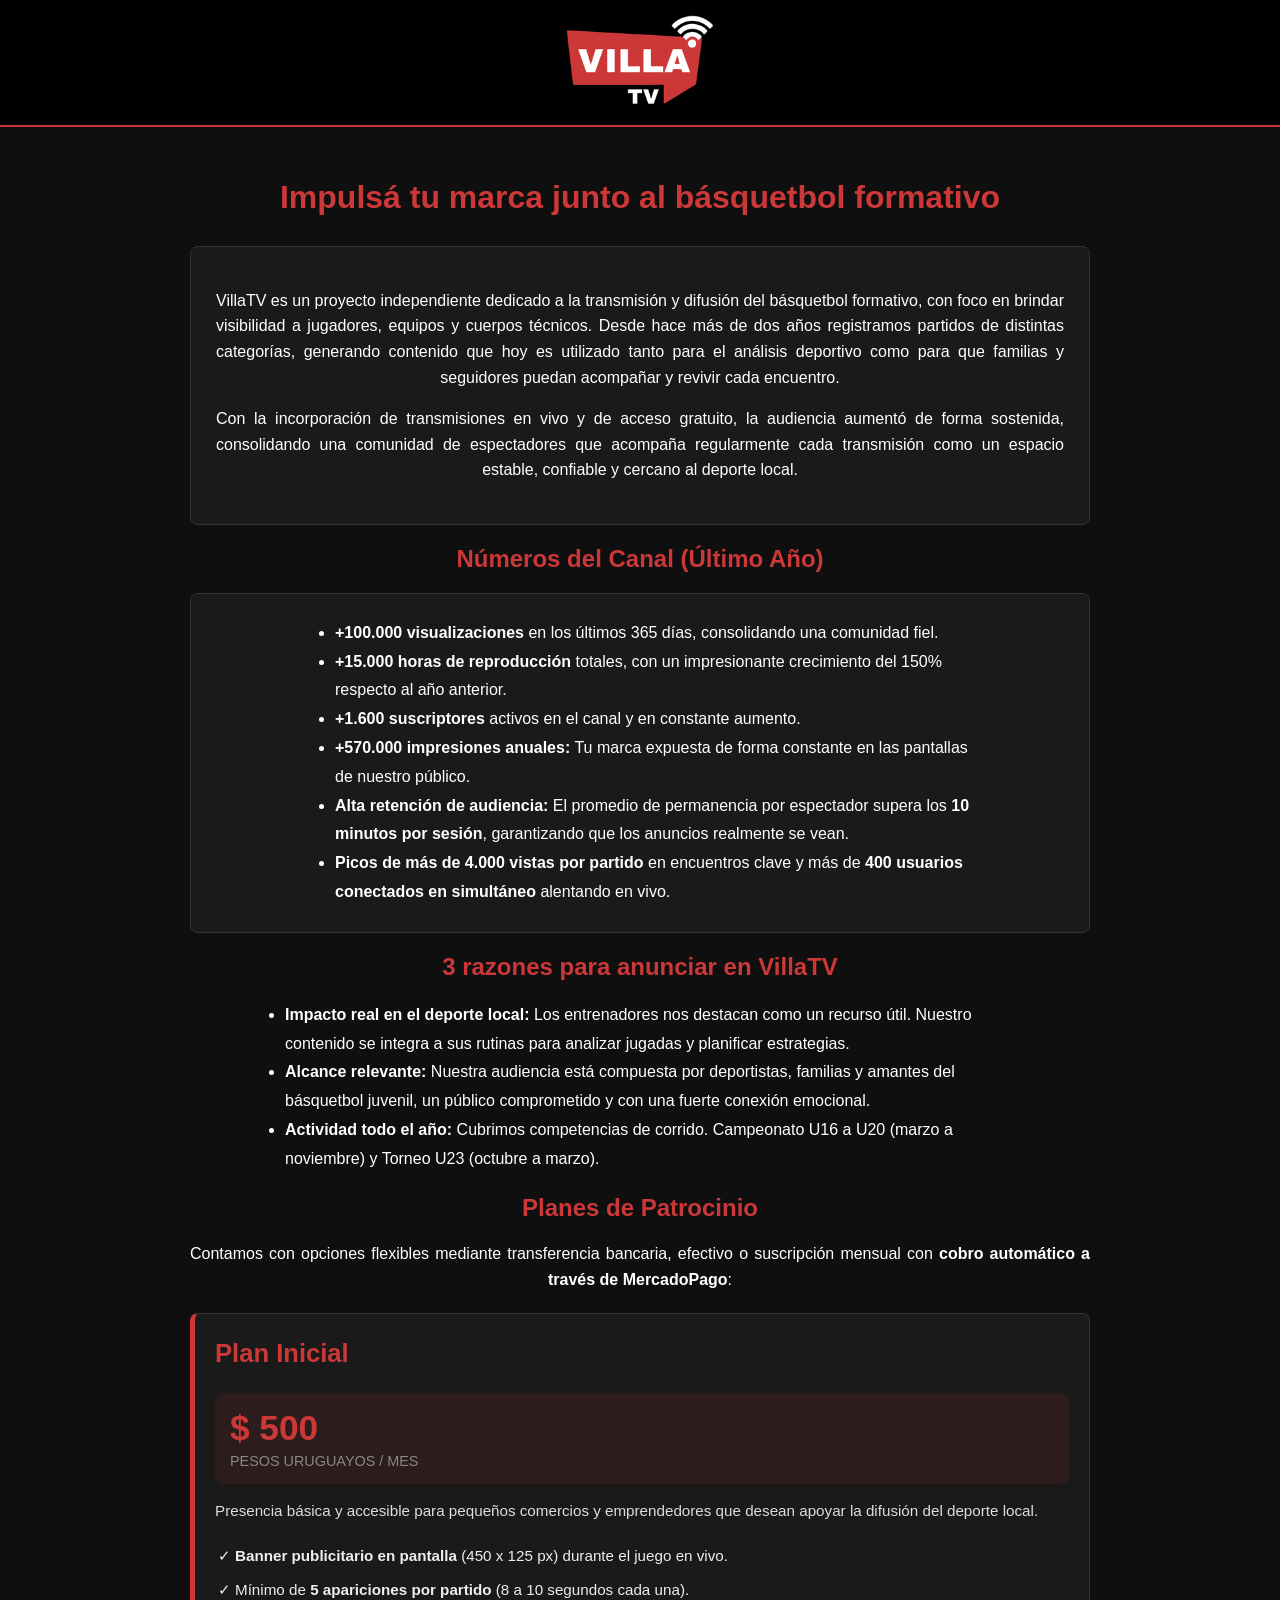
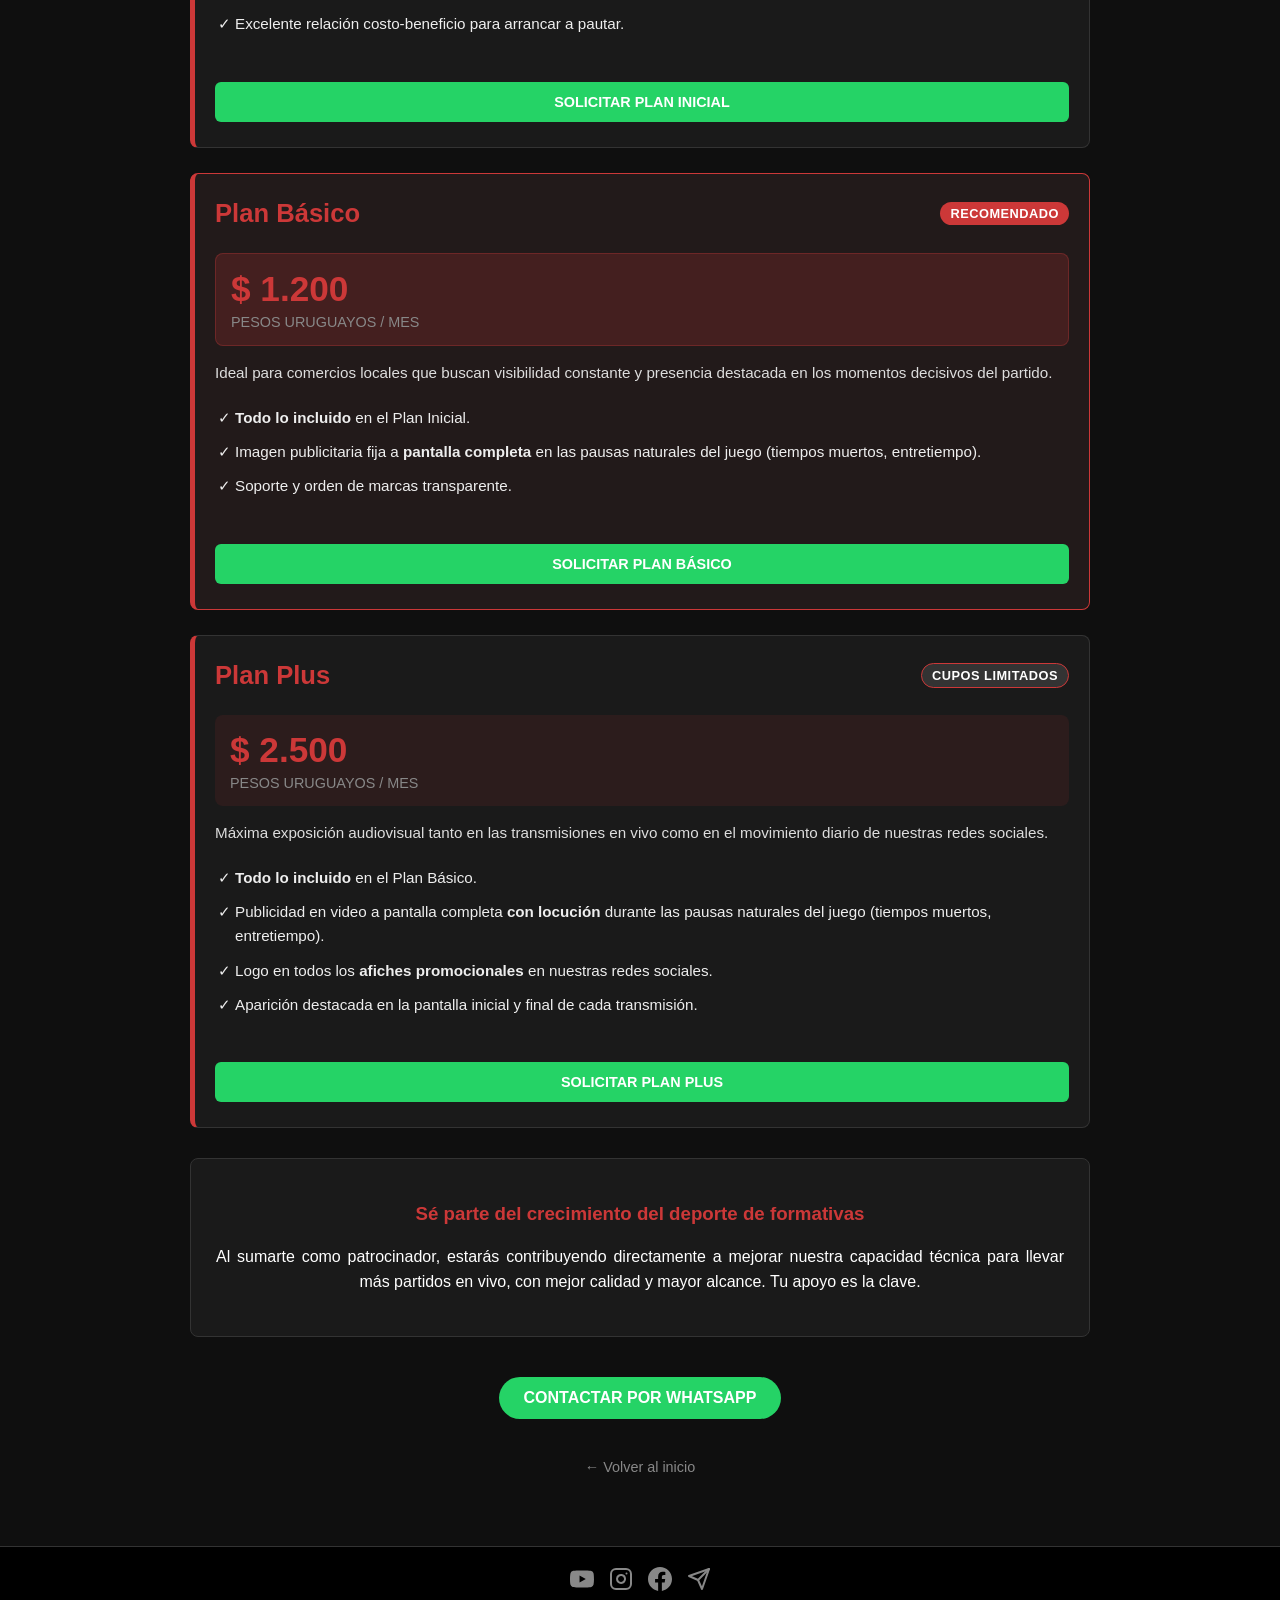
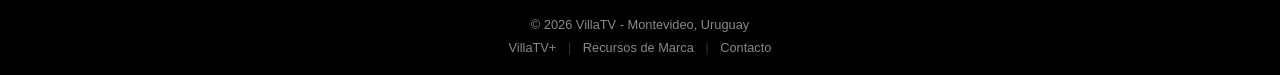
==== anuncia.html @ 0d0d162b "Update anuncia.html" ====
<!DOCTYPE html>
<html lang="es">
<head>
    <meta charset="UTF-8">
    <meta name="viewport" content="width=device-width, initial-scale=1.0">
    <title>VillaTV - Anuncia tu marca en VillaTV</title>
    <link rel="apple-touch-icon" sizes="180x180" href="apple-touch-icon.png">
    <link rel="icon" type="image/png" sizes="32x32" href="favicon-32x32.png">
    <link rel="icon" type="image/png" sizes="16x16" href="favicon-16x16.png">
    <link rel="manifest" href="site.webmanifest">
    <link rel="stylesheet" href="estilo.css">
</head>
<body>

<nav>
    <a href="https://villatv.uy/"><img src="logo.png" alt="VillaTV Logo" class="logo"></a>
</nav>

<div class="main-container">
    <h1>Impulsá tu marca junto al básquetbol formativo</h1>
    
    <div class="info-box">
        <p>VillaTV es un proyecto independiente dedicado a la transmisión y difusión del básquetbol formativo, con foco en brindar visibilidad a jugadores, equipos y cuerpos técnicos. Desde hace más de dos años registramos partidos de distintas categorías, generando contenido que hoy es utilizado tanto para el análisis deportivo como para que familias y seguidores puedan acompañar y revivir cada encuentro.</p>
        <p>Con la incorporación de transmisiones en vivo y de acceso gratuito, la audiencia aumentó de forma sostenida, consolidando una comunidad de espectadores que acompaña regularmente cada transmisión como un espacio estable, confiable y cercano al deporte local.</p>
    </div>

    <h2>Números del Canal (Último Año)</h2>
    <div class="info-box" style="margin-top: 10px;">
        <ul style="text-align: left; max-width: 650px; margin: 0 auto; line-height: 1.8;">
            <li><strong>+100.000 visualizaciones</strong> en los últimos 365 días, consolidando una comunidad fiel.</li>
            <li><strong>+15.000 horas de reproducción</strong> totales, con un impresionante crecimiento del 150% respecto al año anterior.</li>
            <li><strong>+1.600 suscriptores</strong> activos en el canal y en constante aumento.</li>
            <li><strong>+570.000 impresiones anuales:</strong> Tu marca expuesta de forma constante en las pantallas de nuestro público.</li>
            <li><strong>Alta retención de audiencia:</strong> El promedio de permanencia por espectador supera los <strong>10 minutos por sesión</strong>, garantizando que los anuncios realmente se vean.</li>
            <li><strong>Picos de más de 4.000 vistas por partido</strong> en encuentros clave y más de <strong>400 usuarios conectados en simultáneo</strong> alentando en vivo.</li>
        </ul>
    </div>

    <h2>3 razones para anunciar en VillaTV</h2>
    <ul style="text-align: left; max-width: 750px; margin: 20px auto; line-height: 1.8;">
        <li><strong>Impacto real en el deporte local:</strong> Los entrenadores nos destacan como un recurso útil. Nuestro contenido se integra a sus rutinas para analizar jugadas y planificar estrategias.</li>
        <li><strong>Alcance relevante:</strong> Nuestra audiencia está compuesta por deportistas, familias y amantes del básquetbol juvenil, un público comprometido y con una fuerte conexión emocional.</li>
        <li><strong>Actividad todo el año:</strong> Cubrimos competencias de corrido. Campeonato U16 a U20 (marzo a noviembre) y Torneo U23 (octubre a marzo).</li>
    </ul>

    <h2>Planes de Patrocinio</h2>
    <p>Contamos con opciones flexibles mediante transferencia bancaria, efectivo o suscripción mensual con <strong>cobro automático a través de MercadoPago</strong>:</p>
    
    <div class="planes-grid" style="grid-template-columns: 1fr; gap: 25px;">
        
        <div class="plan-box" style="padding: 25px 20px;">
            <div>
                <h3 style="margin-top: 0; font-size: 1.6em; text-align: left;">Plan Inicial</h3>
                
                <div style="background: rgba(204, 56, 56, 0.1); padding: 15px; border-radius: 8px; margin: 15px 0; text-align: left;">
                    <span style="font-size: 2.2em; color: var(--rojo-villa); font-weight: bold;">$ 500</span>
                    <span style="font-size: 0.9em; color: var(--gris-texto); display: block; margin-top: 5px;">PESOS URUGUAYOS / MES</span>
                </div>
                
                <p style="text-align: left; text-align-last: left; font-size: 0.95em; margin-bottom: 20px; color: #ddd;">
                    Presencia básica y accesible para pequeños comercios y emprendedores que desean apoyar la difusión del deporte local.
                </p>
                
                <ul style="text-align: left; padding-left: 20px; margin: 0 0 25px 0; list-style-type: '✓ '; color: #eee; line-height: 1.6; font-size: 0.95em;">
                    <li style="margin-bottom: 10px;"><strong>Banner publicitario en pantalla</strong> (450 x 125 px) durante el juego en vivo.</li>
                    <li style="margin-bottom: 10px;">Mínimo de <strong>5 apariciones por partido</strong> (8 a 10 segundos cada una).</li>
                    <li>Excelente relación costo-beneficio para arrancar a pautar.</li>
                </ul>
            </div>
            <a href="https://wa.me/59899232188?text=Hola%20Federico,%20quiero%20consultar%20por%20el%20Plan%20Inicial%20para%20anunciar%20en%20VillaTV" target="_blank" class="btn-wsap" style="padding: 12px; font-size: 0.9em; border-radius: 6px; text-align: center;">SOLICITAR PLAN INICIAL</a>
        </div>

        <div class="plan-box" style="padding: 25px 20px; border: 1px solid var(--rojo-villa); border-left: 5px solid var(--rojo-villa); background: #221a1a;">
            <div>
                <h3 style="margin-top: 0; font-size: 1.6em; text-align: left; display: flex; justify-content: space-between; align-items: center; flex-wrap: wrap; gap: 10px;">
                    Plan Básico
                    <span style="background: var(--rojo-villa); color: white; font-size: 0.5em; padding: 4px 10px; border-radius: 20px; font-weight: bold; letter-spacing: 0.5px;">RECOMENDADO</span>
                </h3>
                
                <div style="background: rgba(204, 56, 56, 0.2); padding: 15px; border-radius: 8px; margin: 15px 0; text-align: left; border: 1px solid rgba(204, 56, 56, 0.3);">
                    <span style="font-size: 2.2em; color: var(--rojo-villa); font-weight: bold;">$ 1.200</span>
                    <span style="font-size: 0.9em; color: var(--gris-texto); display: block; margin-top: 5px;">PESOS URUGUAYOS / MES</span>
                </div>
                
                <p style="text-align: left; text-align-last: left; font-size: 0.95em; margin-bottom: 20px; color: #ddd;">
                    Ideal para comercios locales que buscan visibilidad constante y presencia destacada en los momentos decisivos del partido.
                </p>
                
                <ul style="text-align: left; padding-left: 20px; margin: 0 0 25px 0; list-style-type: '✓ '; color: #eee; line-height: 1.6; font-size: 0.95em;">
                    <li style="margin-bottom: 10px;"><strong>Todo lo incluido</strong> en el Plan Inicial.</li>
                    <li style="margin-bottom: 10px;">Imagen publicitaria fija a <strong>pantalla completa</strong> en las pausas naturales del juego (tiempos muertos, entretiempo).</li>
                    <li>Soporte y orden de marcas transparente.</li>
                </ul>
            </div>
            <a href="https://wa.me/59899232188?text=Hola%20Federico,%20quiero%20consultar%20por%20el%20Plan%20B%C3%A1sico%20para%20anunciar%20en%20VillaTV" target="_blank" class="btn-wsap" style="padding: 12px; font-size: 0.9em; border-radius: 6px; text-align: center;">SOLICITAR PLAN BÁSICO</a>
        </div>

        <div class="plan-box" style="padding: 25px 20px;">
            <div>
                <h3 style="margin-top: 0; font-size: 1.6em; text-align: left; display: flex; justify-content: space-between; align-items: center; flex-wrap: wrap; gap: 10px;">
                    Plan Plus
                    <span style="background: #333; color: #fff; border: 1px solid var(--rojo-villa); font-size: 0.5em; padding: 4px 10px; border-radius: 20px; font-weight: bold; letter-spacing: 0.5px;">CUPOS LIMITADOS</span>
                </h3>
                
                <div style="background: rgba(204, 56, 56, 0.1); padding: 15px; border-radius: 8px; margin: 15px 0; text-align: left;">
                    <span style="font-size: 2.2em; color: var(--rojo-villa); font-weight: bold;">$ 2.500</span>
                    <span style="font-size: 0.9em; color: var(--gris-texto); display: block; margin-top: 5px;">PESOS URUGUAYOS / MES</span>
                </div>
                
                <p style="text-align: left; text-align-last: left; font-size: 0.95em; margin-bottom: 20px; color: #ddd;">
                    Máxima exposición audiovisual tanto en las transmisiones en vivo como en el movimiento diario de nuestras redes sociales.
                </p>
                
                <ul style="text-align: left; padding-left: 20px; margin: 0 0 25px 0; list-style-type: '✓ '; color: #eee; line-height: 1.6; font-size: 0.95em;">
                    <li style="margin-bottom: 10px;"><strong>Todo lo incluido</strong> en el Plan Básico.</li>
                    <li style="margin-bottom: 10px;">Publicidad en video a pantalla completa <strong>con locución</strong> durante las pausas naturales del juego (tiempos muertos, entretiempo).</li>
                    <li style="margin-bottom: 10px;">Logo en todos los <strong>afiches promocionales</strong> en nuestras redes sociales.</li>
                    <li>Aparición destacada en la pantalla inicial y final de cada transmisión.</li>
                </ul>
            </div>
            <a href="https://wa.me/59899232188?text=Hola%20Federico,%20quiero%20consultar%20por%20el%20Plan%20Plus%20para%20anunciar%20en%20VillaTV" target="_blank" class="btn-wsap" style="padding: 12px; font-size: 0.9em; border-radius: 6px; text-align: center;">SOLICITAR PLAN PLUS</a>
        </div>

    </div>

    <div class="info-box" style="margin-top: 30px;">
        <h3>Sé parte del crecimiento del deporte de formativas</h3>
        <p>Al sumarte como patrocinador, estarás contribuyendo directamente a mejorar nuestra capacidad técnica para llevar más partidos en vivo, con mejor calidad y mayor alcance. Tu apoyo es la clave.</p>
    </div>

    <a href="https://wa.me/59899232188" class="btn-wsap" target="_blank">CONTACTAR POR WHATSAPP</a>

    <div>
        <a href="https://villatv.uy/" class="back-link">← Volver al inicio</a>
    </div>
</div>

<footer>
    <div class="footer-container">
        <div class="social-icons">
            <a href="https://www.youtube.com/@VillaTV_uy" target="_blank" aria-label="YouTube">
                <svg viewBox="0 0 24 24" fill="currentColor"><path d="M23.498 6.186a3.016 3.016 0 0 0-2.122-2.136C19.505 3.545 12 3.545 12 3.545s-7.505 0-9.377.505A3.017 3.017 0 0 0 .502 6.186C0 8.07 0 12 0 12s0 3.93.502 5.814a3.016 3.016 0 0 0 2.122 2.136c1.871.505 9.376.505 9.376.505s7.505 0 9.377-.505a3.015 3.015 0 0 0 2.122-2.136C24 15.93 24 12 24 12s0-3.93-.502-5.814zM9.545 15.568V8.432L15.818 12l-6.273 3.568z"/></svg>
            </a>
            <a href="https://instagram.com/VillaTV_uy" target="_blank" aria-label="Instagram">
                <svg viewBox="0 0 24 24" fill="none" stroke="currentColor" stroke-width="2" stroke-linecap="round" stroke-linejoin="round"><rect x="2" y="2" width="20" height="20" rx="5" ry="5"></rect><path d="M16 11.37A4 4 0 1 1 12.63 8 4 4 0 0 1 16 11.37z"></path><line x1="17.5" y1="6.5" x2="17.51" y2="6.5"></line></svg>
            </a>
            <a href="https://www.facebook.com/profile.php?id=61564655562749" target="_blank" aria-label="Facebook">
                <svg viewBox="0 0 24 24" fill="currentColor"><path d="M24 12.073c0-6.627-5.373-12-12-12s-12 5.373-12 12c0 5.99 4.388 10.954 10.125 11.854v-8.385H7.078v-3.47h3.047V9.43c0-3.007 1.792-4.669 4.533-4.669 1.312 0 2.686.235 2.686.235v2.953H15.83c-1.491 0-1.956.925-1.956 1.874v2.25h3.328l-.532 3.47h-2.796v8.385C19.612 23.027 24 18.062 24 12.073z"/></svg>
            </a>
            <a href="https://t.me/villatv_uy" target="_blank" aria-label="Telegram">
                <svg viewBox="0 0 24 24" fill="none" stroke="currentColor" stroke-width="2" stroke-linecap="round" stroke-linejoin="round"><line x1="22" y1="2" x2="11" y2="13"></line><polygon points="22 2 15 22 11 13 2 9 22 2"></polygon></svg>
            </a>
        </div>

        <p>© 2026 VillaTV - Montevideo, Uruguay</p>
            
        <div class="footer-links">
            <a href="plus">VillaTV+</a>
            <span class="separator">|</span>
            <a href="recursos">Recursos de Marca</a>
            <span class="separator">|</span>
            <a href="https://wa.me/59899232188" target="_blank">Contacto</a>
        </div>
    </div>
</footer>
</body>
</html>
---- estilo.css ----
/* ==========================================
   VARIABLES Y ESTILOS GLOBALES
   ========================================== */
:root {
    --rojo-villa: #cc3838;
    --negro-fondo: #0f0f0f;
    --negro-nav: #000;
    --gris-oscuro: #1a1a1a;
    --gris-borde: #333;
    --gris-texto: #888;
    --blanco: #ffffff;
}

body { 
    font-family: 'Helvetica', sans-serif; 
    margin: 0; 
    background-color: var(--negro-fondo); 
    color: var(--blanco); 
    text-align: center; 
}

h1, h2, h3 { 
    color: var(--rojo-villa); 
    text-align: center; 
}

p { 
    text-align: justify; 
    text-align-last: center; 
    line-height: 1.6; 
}

/* ==========================================
   COMPONENTES COMUNES (NAV, CONTAINER, BOXES)
   ========================================== */
nav { 
    padding: 15px; 
    background: var(--negro-nav); 
    border-bottom: 2px solid var(--rojo-villa); 
}

.logo { 
    max-width: 150px; 
    height: auto; 
    cursor: pointer;
}

.main-container { 
    max-width: 900px; 
    margin: 20px auto; 
    padding: 10px; 
}

.info-box { 
    background: var(--gris-oscuro); 
    padding: 25px; 
    border-radius: 8px; 
    border: 1px solid var(--gris-borde); 
    margin-bottom: 20px; 
    margin-top: 30px;
}

.info-box a { 
    color: var(--rojo-villa); 
    font-weight: bold; 
    text-decoration: none; 
}

.back-link { 
    display: inline-block; 
    margin-top: 40px; 
    color: var(--gris-texto); 
    text-decoration: none; 
    font-size: 0.9em; 
}

.back-link:hover { 
    color: var(--blanco); 
    text-decoration: underline; 
}

/* ==========================================
   SECCIÓN: INDEX (VIDEO Y STATUS)
   ========================================== */
.status-bar { 
    background-color: var(--rojo-villa); 
    color: var(--blanco); 
    padding: 10px; 
    font-weight: bold; 
    margin-bottom: 15px; 
    border-radius: 4px; 
}

.video-wrapper { 
    position: relative; 
    padding-bottom: 56.25%; 
    height: 0; 
    background: #222; 
    border-radius: 8px; 
    overflow: hidden;
    box-shadow: 0 10px 30px rgba(0,0,0,0.5);
}

.video-wrapper iframe { 
    position: absolute; 
    top: 0; 
    left: 0; 
    width: 100%; 
    height: 100%; 
}

.video-caption { 
    color: var(--gris-texto); 
    font-size: 0.75em; 
    margin-top: 8px; 
    text-align: center; 
    line-height: 1.4; 
}

.video-caption a { 
    color: var(--rojo-villa); 
    text-decoration: none; 
}

.btn-sub { 
    display: inline-block; 
    background-color: var(--rojo-villa); 
    color: var(--blanco) !important;
    padding: 12px 25px; 
    text-decoration: none; 
    border-radius: 30px; 
    font-weight: bold; 
    margin-top: 15px; 
    transition: opacity 0.3s;
}

/* ==========================================
   SECCIÓN: RECURSOS (GRILLA DE DESCARGAS)
   ========================================== */
.resource-grid {
    display: grid;
    grid-template-columns: repeat(auto-fit, minmax(250px, 1fr));
    gap: 20px;
    margin-top: 30px;
}

.resource-card, .plan-box, .account-box {
    background: var(--gris-oscuro);
    padding: 25px;
    border-radius: 8px;
    border: 1px solid var(--gris-borde);
    transition: transform 0.3s ease;
}

.resource-card:hover, .plan-box:hover, .account-box:hover {
    transform: translateY(-5px);
}

.preview-box {
    background: #222;
    height: 120px;
    display: flex;
    align-items: center;
    justify-content: center;
    border-radius: 4px;
    margin-bottom: 15px;
    overflow: hidden;
    padding: 10px;
}

.btn-download {
    display: inline-block;
    background-color: var(--gris-borde);
    color: var(--blanco) !important;
    padding: 8px 18px;
    text-decoration: none;
    border-radius: 20px;
    font-size: 0.9em;
    font-weight: bold;
}

.btn-download:hover { background-color: var(--rojo-villa); }

/* ==========================================
   SECCIONES: COLABORA Y ANUNCIA (PLANES Y PAGOS)
   ========================================== */
.payment-grid, .planes-grid {
    display: grid; 
    grid-template-columns: 1fr 1fr; 
    gap: 20px;
    margin-top: 20px;
}

.account-box, .plan-box {
    border-left: 5px solid var(--rojo-villa);
    text-align: center;
    display: flex;
    flex-direction: column;
    justify-content: space-between;
}

.account-number {
    font-size: 1.4em;
    display: block;
    margin: 15px 0;
    color: var(--rojo-villa);
    font-weight: bold;
}

.btn-mp {
    display: inline-block;
    background-color: #009ee3;
    color: var(--blanco);
    padding: 12px 20px;
    text-decoration: none;
    border-radius: 30px;
    font-weight: bold;
}

.btn-wsap { 
    display: inline-block; 
    background: #25d366; 
    color: var(--blanco) !important; 
    padding: 12px 25px; 
    text-decoration: none; 
    border-radius: 30px; 
    font-weight: bold; 
    margin-top: 20px; 
    width: auto; 
    box-sizing: border-box; 
    transition: opacity 0.3s;
}

.btn-wsap:hover {
    opacity: 0.9;
}

footer {
    margin-top: 60px;
    padding: 20px 0;
    background-color: var(--negro-nav);
    border-top: 1px solid var(--gris-borde);
}

.footer-container p {
    font-size: 0.8em;
    color: var(--gris-texto);
    margin-bottom: 5px;
    text-align: center;
    text-align-last: center;
}

.footer-links {
    font-size: 0.8em;
}

.separator {
    color: var(--gris-borde);
    margin: 0 8px;
}

footer a {
    color: var(--gris-texto);
    text-decoration: none;
    transition: color 0.3s ease;
}

footer a:hover {
    color: var(--rojo-villa);
}

.social-icons {
    margin-bottom: 20px;
    display: flex;
    justify-content: center;
    gap: 15px;
    flex-wrap: wrap;
}

.social-icons a {
    color: var(--gris-texto);
    transition: color 0.3s ease, transform 0.3s ease;
    display: inline-block;
}

.social-icons svg {
    width: 24px;
    height: 24px;
}

.social-icons a:hover {
    color: var(--rojo-villa);
    transform: translateY(-3px);
}

/* ==========================================
   RESPONSIVE
   ========================================== */
@media (max-width: 650px) {
    .payment-grid, .planes-grid { grid-template-columns: 1fr; }
}
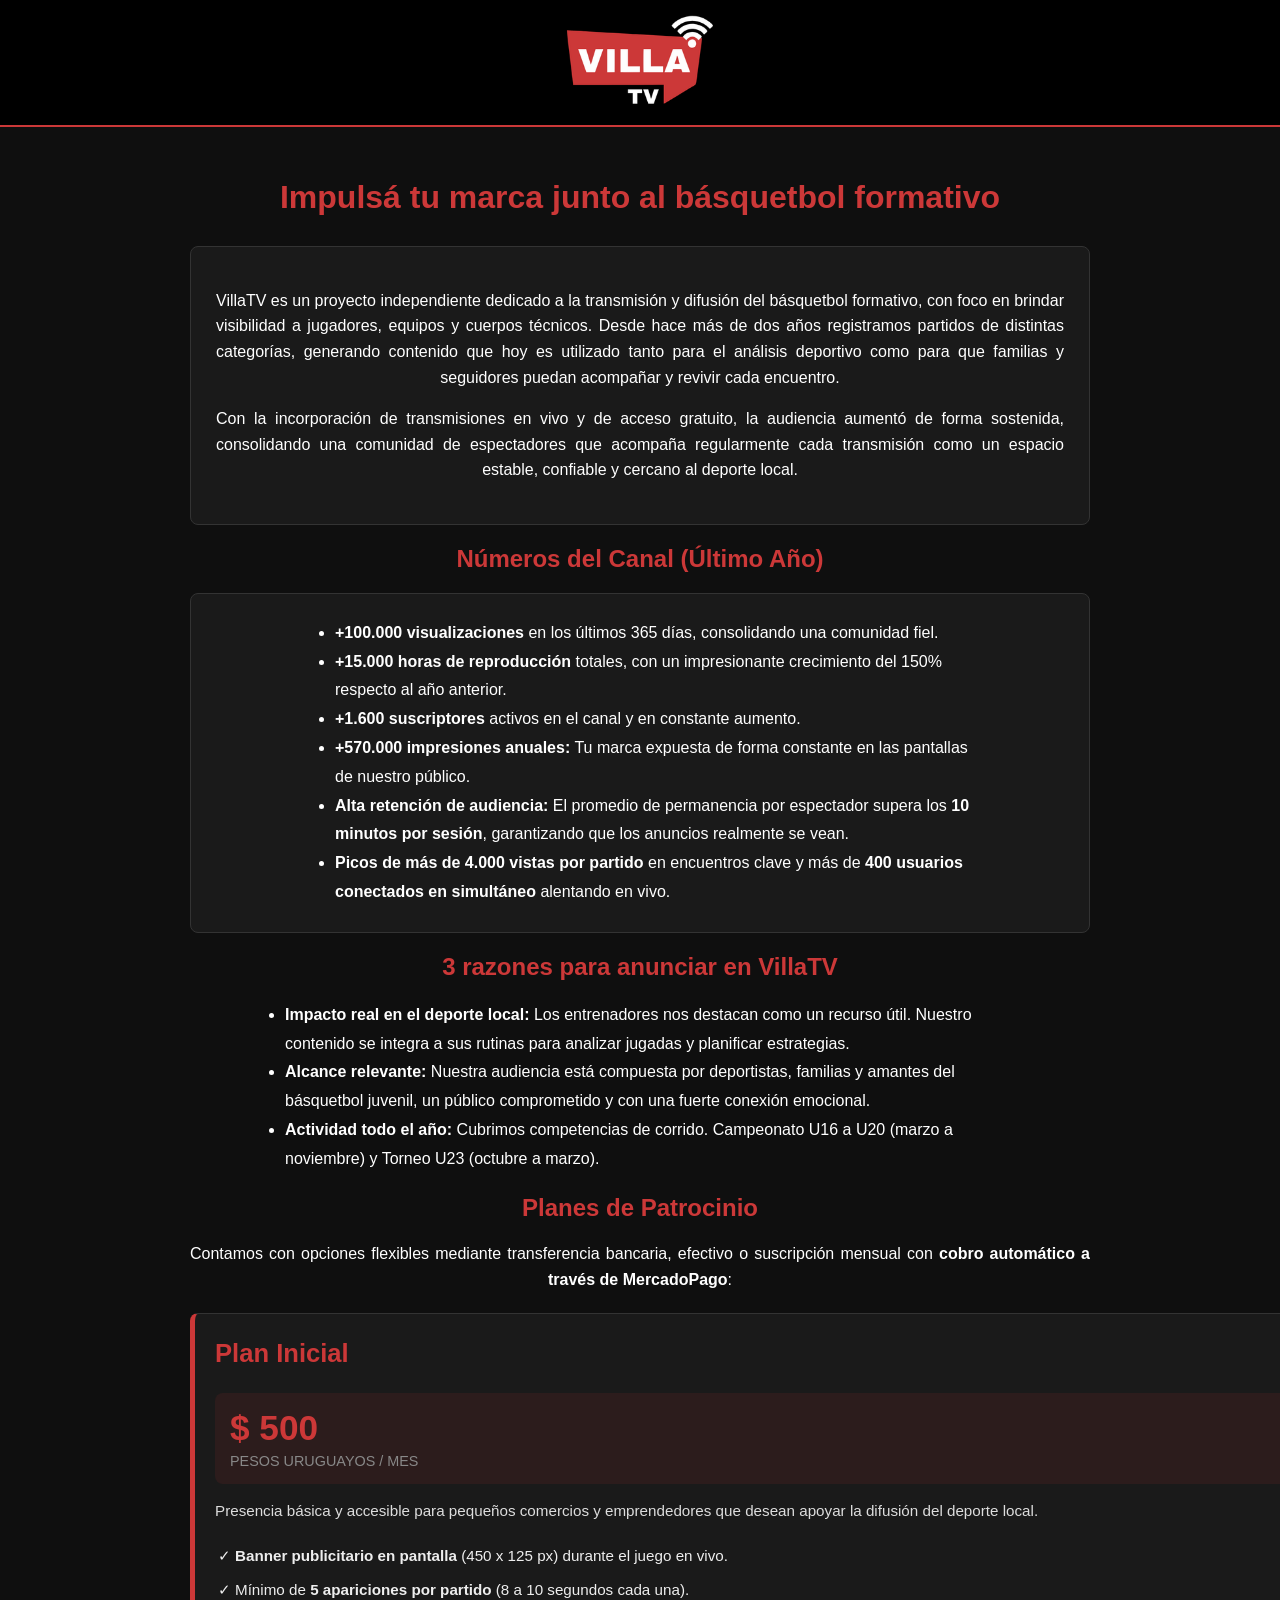
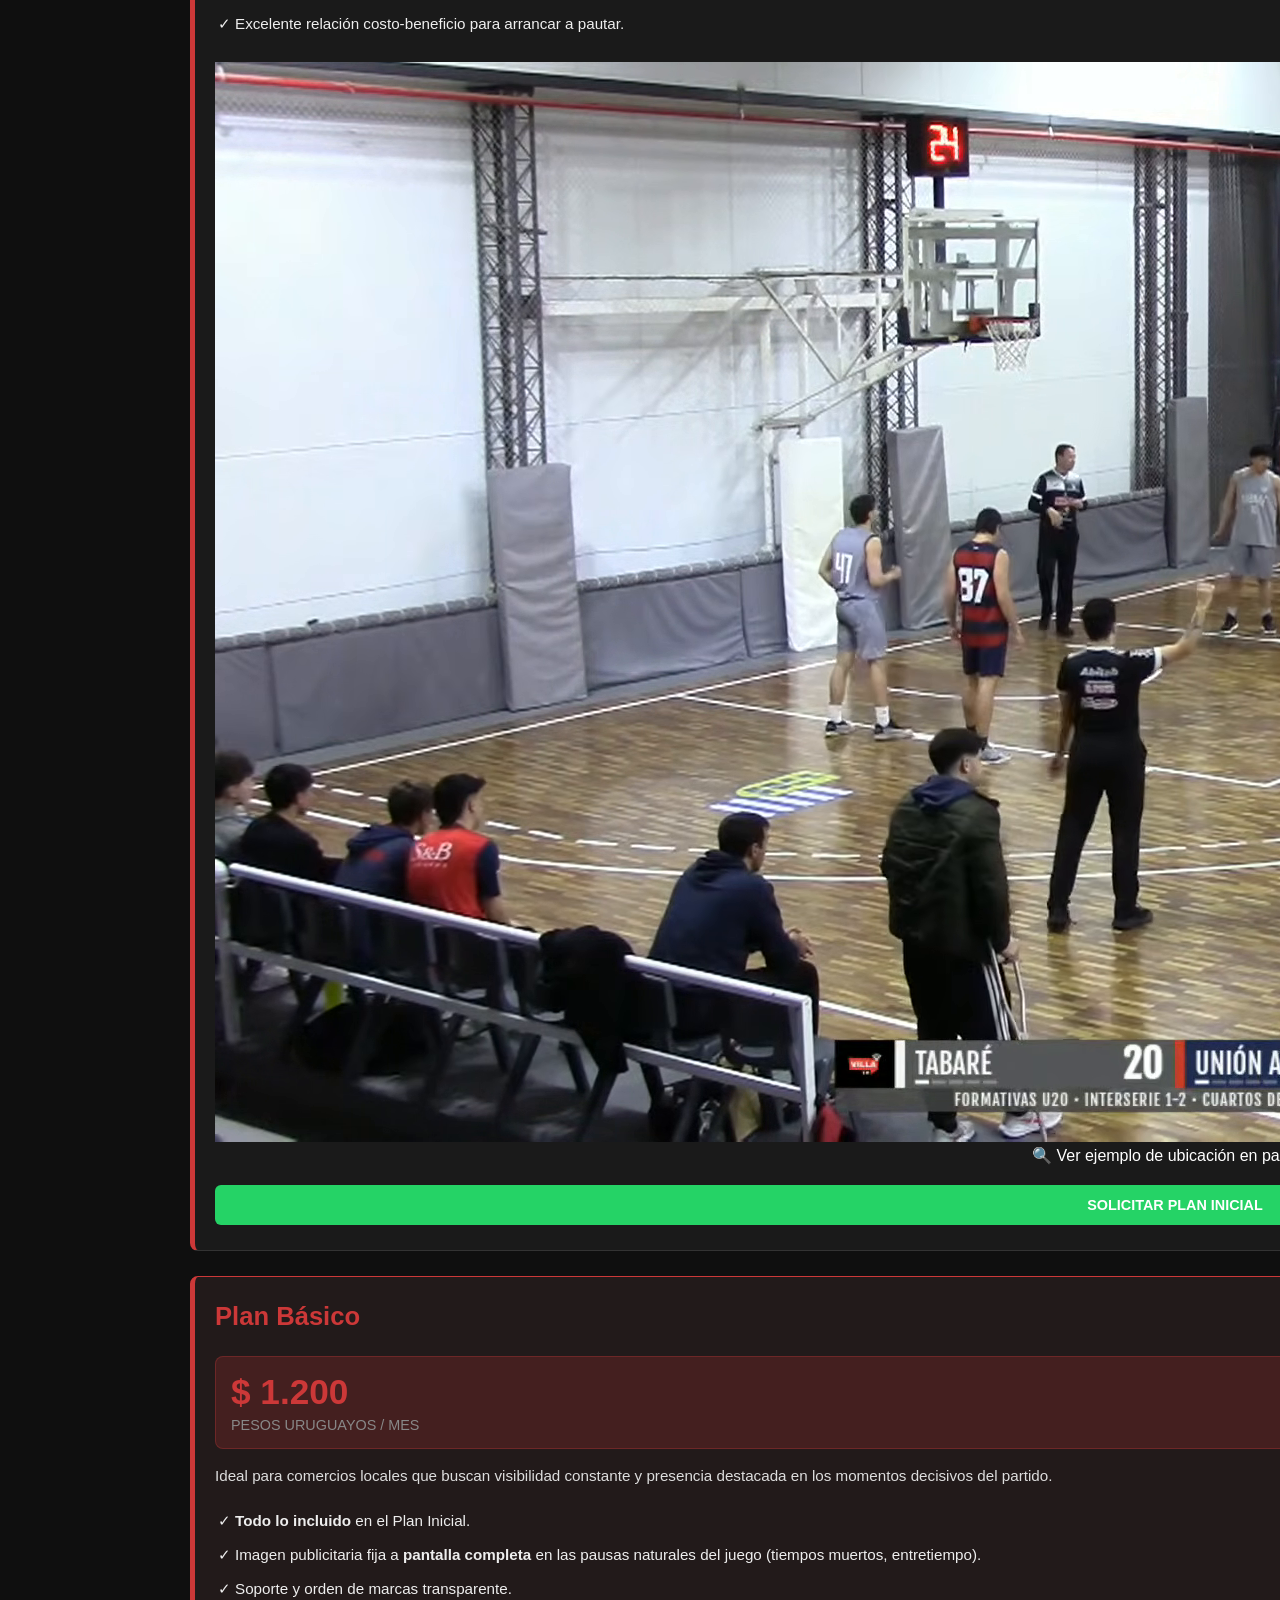
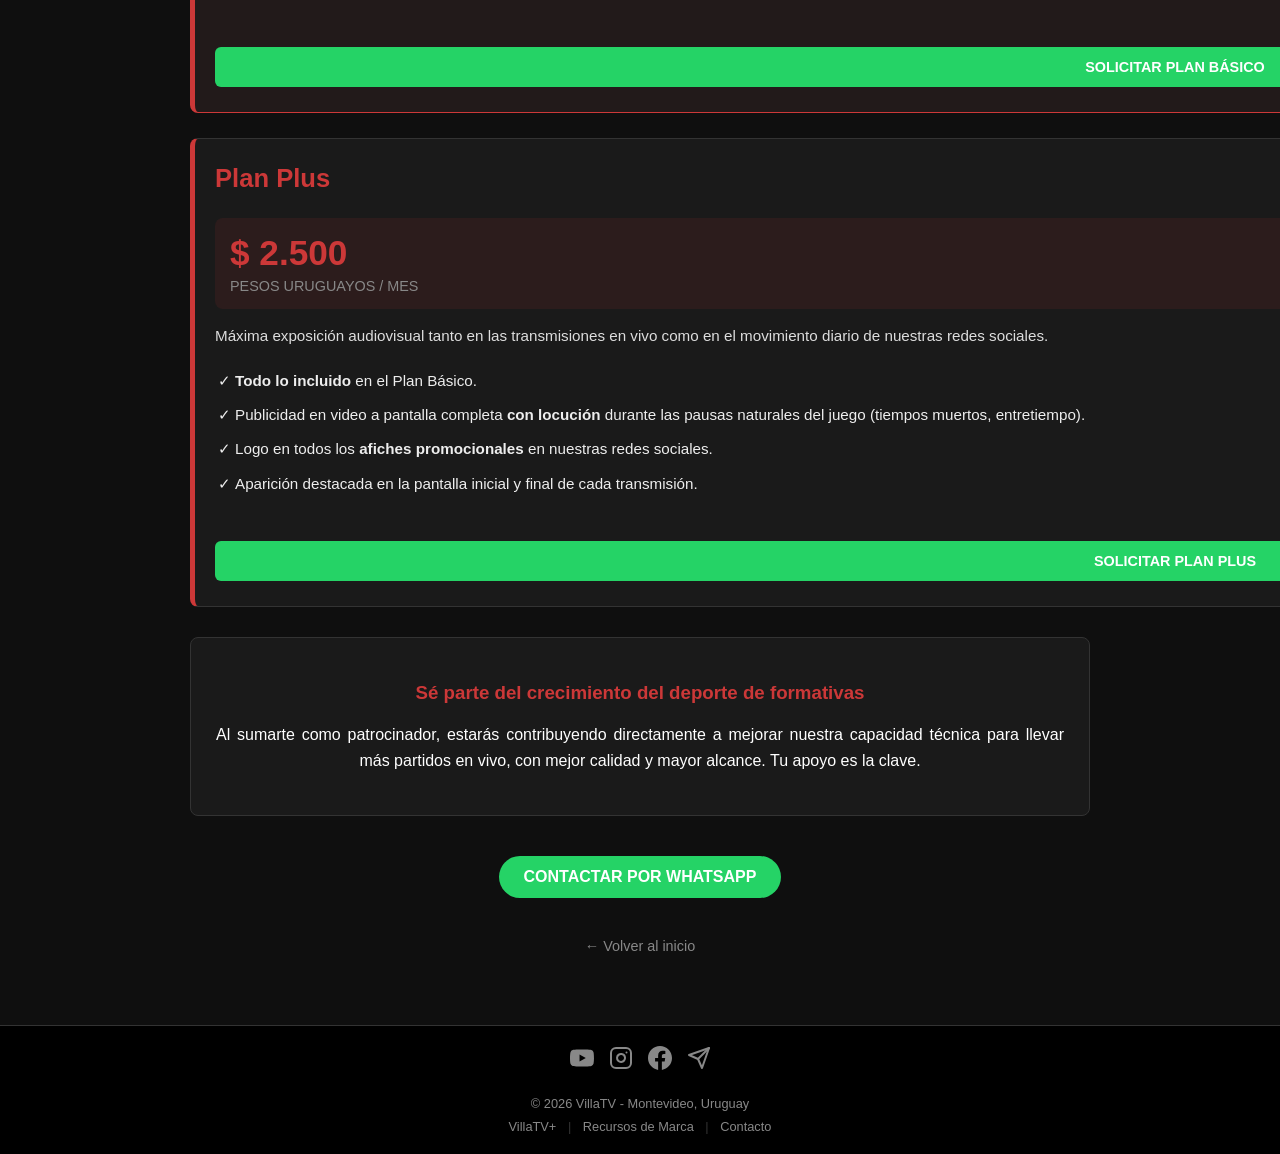
==== commit c731c11a: "Update anuncia.html" ====
--- a/anuncia.html
+++ b/anuncia.html
@@ -66,6 +66,10 @@
                     <li style="margin-bottom: 10px;">Mínimo de <strong>5 apariciones por partido</strong> (8 a 10 segundos cada una).</li>
                     <li>Excelente relación costo-beneficio para arrancar a pautar.</li>
                 </ul>
+            </div>
+                <div class="ejemplo-preview" onclick="abrirModal('1.jpg')">
+                <img src="anuncia-inicial.png" alt="Ejemplo Plan Inicial">
+                <span>🔍 Ver ejemplo de ubicación en pantalla</span>
             </div>
             <a href="https://wa.me/59899232188?text=Hola%20Federico,%20quiero%20consultar%20por%20el%20Plan%20Inicial%20para%20anunciar%20en%20VillaTV" target="_blank" class="btn-wsap" style="padding: 12px; font-size: 0.9em; border-radius: 6px; text-align: center;">SOLICITAR PLAN INICIAL</a>
         </div>
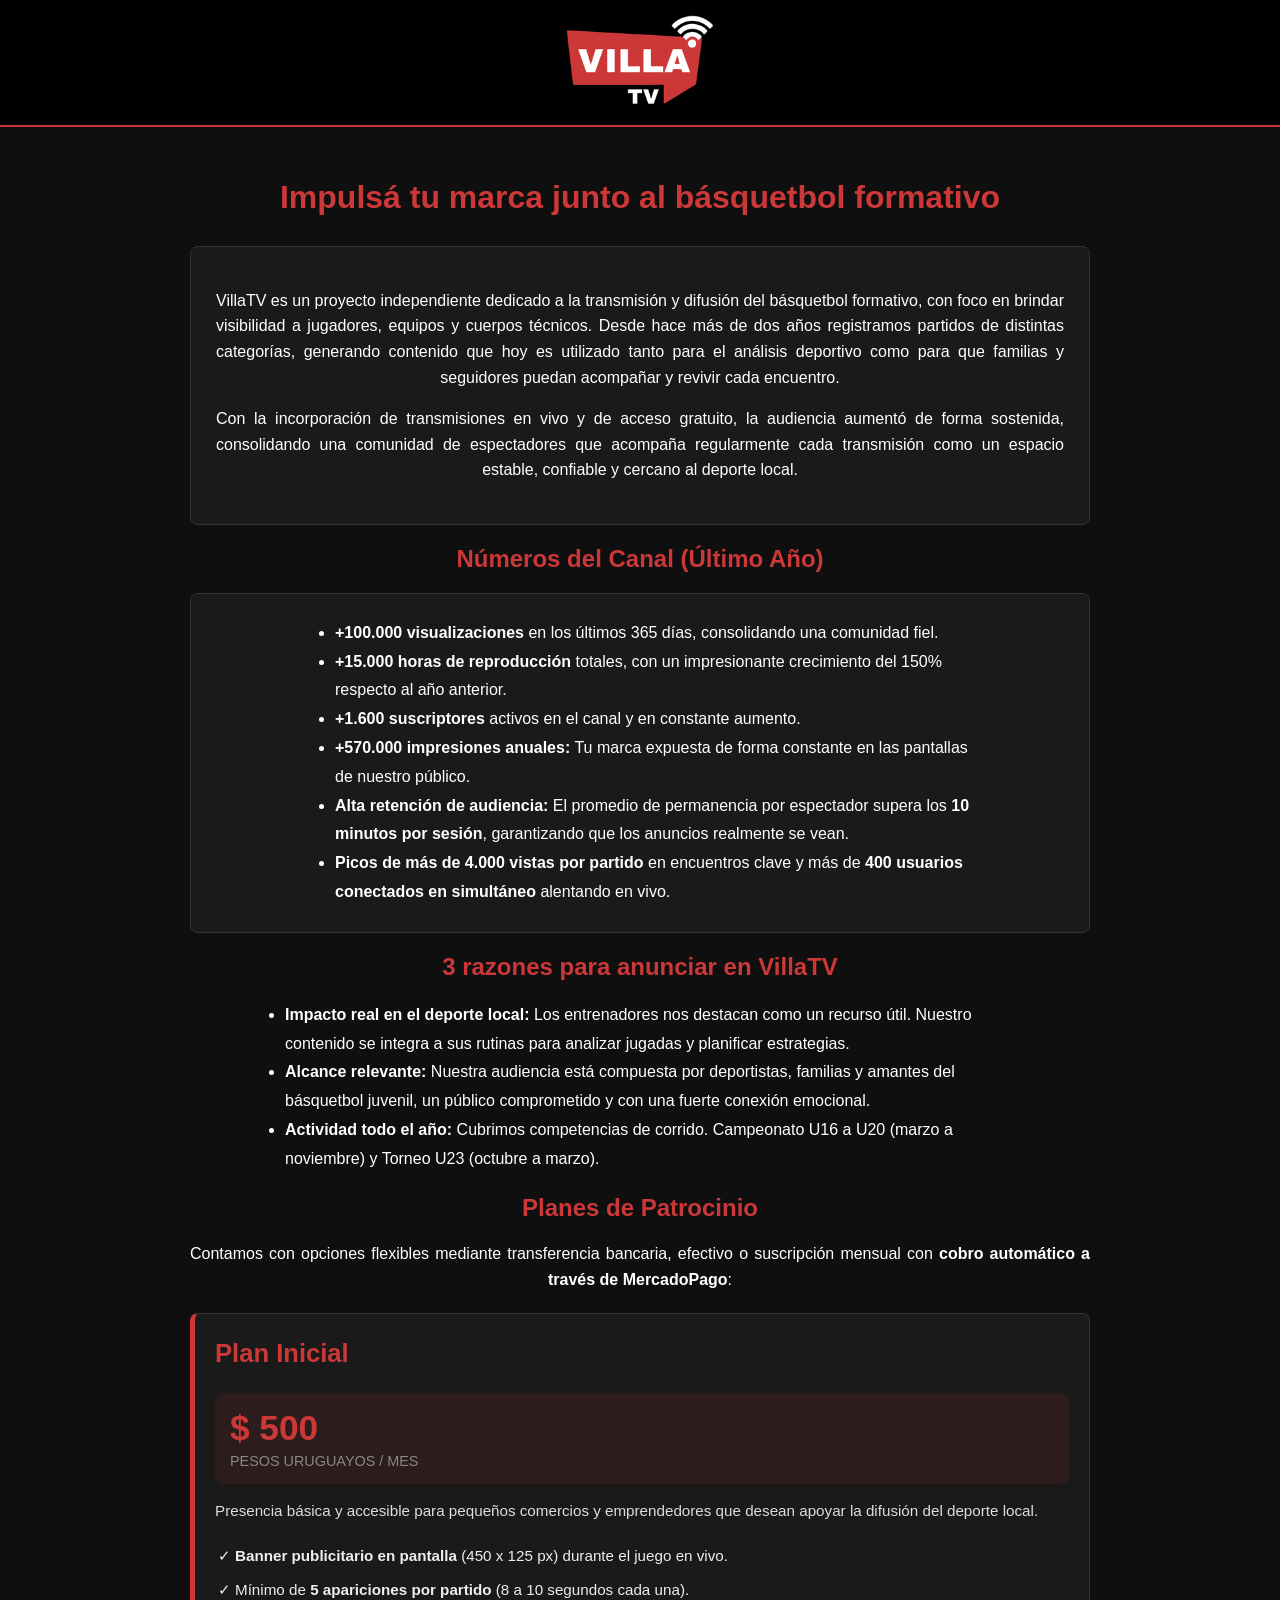
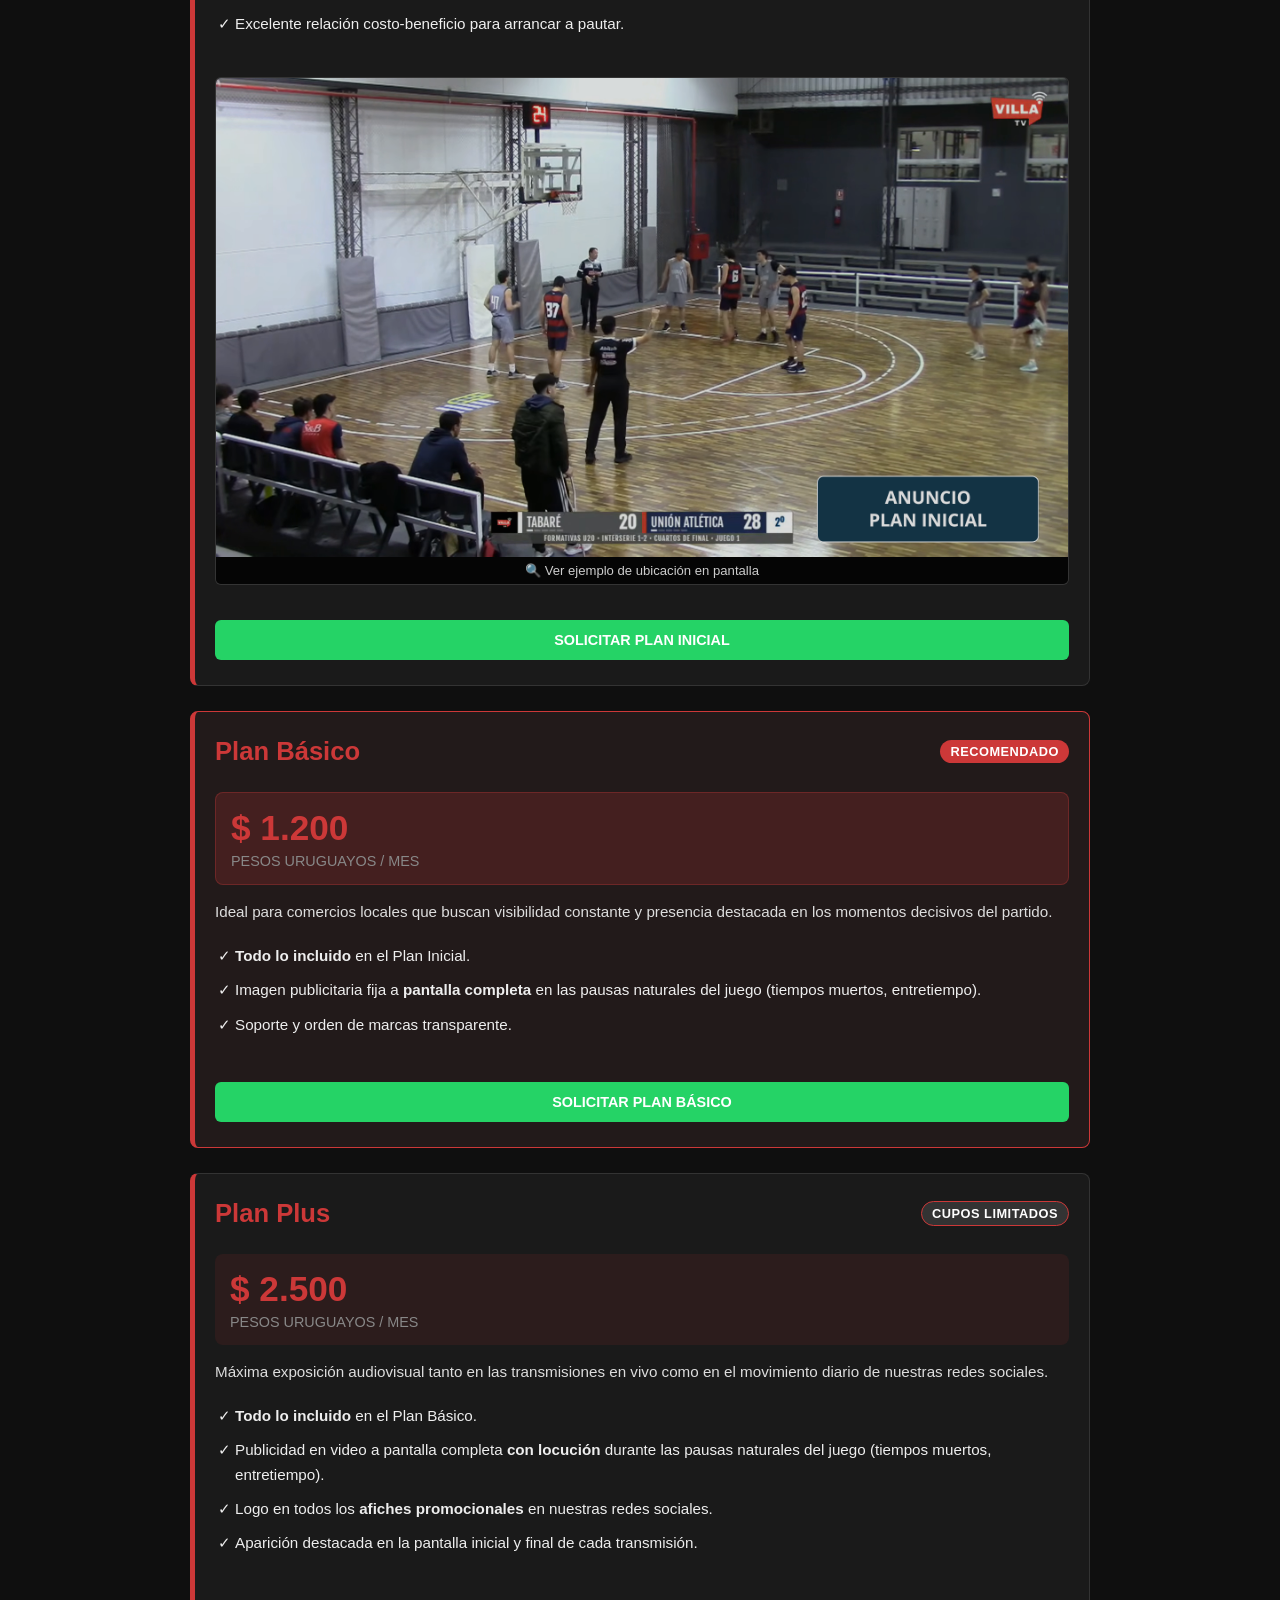
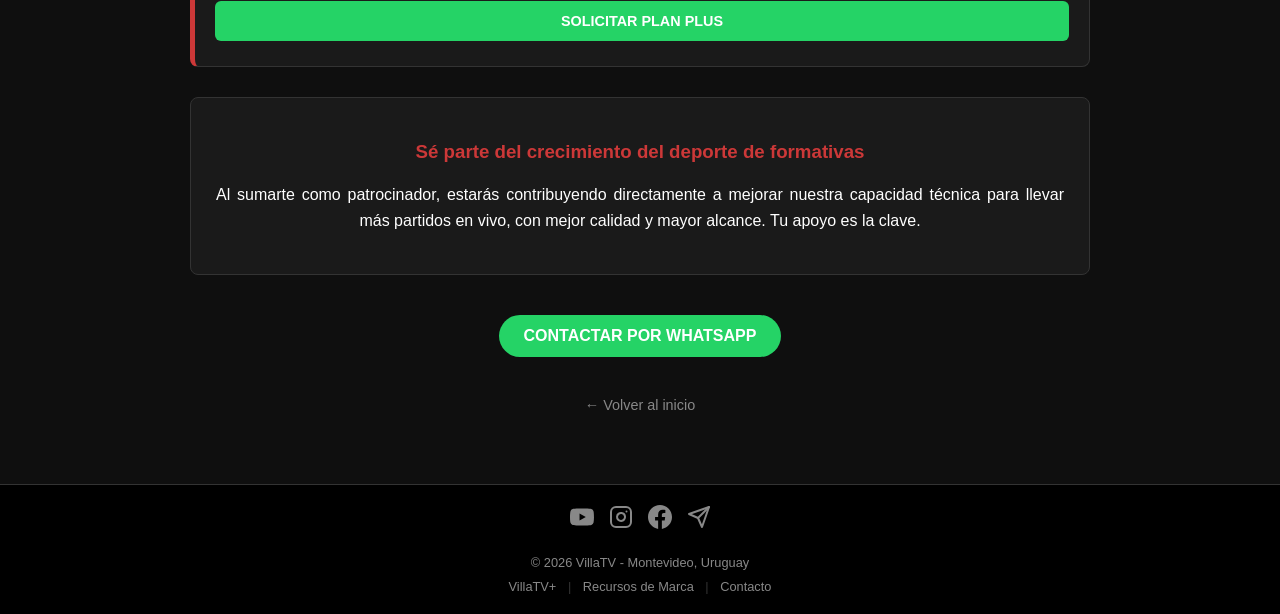
==== commit 61da73ee: "Update anuncia.html" ====
--- a/anuncia.html
+++ b/anuncia.html
@@ -10,6 +10,27 @@
     <link rel="manifest" href="site.webmanifest">
     <link rel="stylesheet" href="estilo.css">
 </head>
+
+    <script>
+    function abrirModal(imagenSrc) {
+        var modal = document.getElementById("modal-ejemplo");
+        var imgModal = document.getElementById("img-modal");
+        modal.style.display = "flex";
+        imgModal.src = imagenSrc;
+    }
+
+    function cerrarModal() {
+        document.getElementById("modal-ejemplo").style.display = "none";
+    }
+
+    // Cerrar modal al presionar la tecla Escape
+    document.addEventListener('keydown', function(event) {
+        if (event.key === "Escape") {
+            cerrarModal();
+        }
+    });
+    </script>
+
 <body>
 
 <nav>
--- a/estilo.css
+++ b/estilo.css
@@ -299,3 +299,74 @@
 @media (max-width: 650px) {
     .payment-grid, .planes-grid { grid-template-columns: 1fr; }
 }
+
+/* Miniatura dentro de la tarjeta del plan */
+.ejemplo-preview {
+    margin: 15px 0;
+    cursor: pointer;
+    border-radius: 6px;
+    overflow: hidden;
+    border: 1px solid rgba(255, 255, 255, 0.15);
+    position: relative;
+    transition: transform 0.2s, border-color 0.2s;
+    background: #111;
+}
+
+.ejemplo-preview:hover {
+    transform: translateY(-2px);
+    border-color: var(--rojo-villa);
+}
+
+.ejemplo-preview img {
+    width: 100%;
+    height: auto;
+    display: block;
+    opacity: 0.85;
+    transition: opacity 0.2s;
+}
+
+.ejemplo-preview:hover img {
+    opacity: 1;
+}
+
+.ejemplo-preview span {
+    display: block;
+    padding: 6px 10px;
+    font-size: 0.82em;
+    color: #ccc;
+    background: rgba(0, 0, 0, 0.7);
+    text-align: center;
+}
+
+/* Modal superpuesto */
+.modal {
+    display: none;
+    position: fixed;
+    z-index: 1000;
+    left: 0;
+    top: 0;
+    width: 100%;
+    height: 100%;
+    background-color: rgba(0, 0, 0, 0.85);
+    backdrop-filter: blur(4px);
+    align-items: center;
+    justify-content: center;
+}
+
+.modal-contenido {
+    max-width: 90%;
+    max-height: 85vh;
+    border-radius: 8px;
+    box-shadow: 0 0 20px rgba(0,0,0,0.8);
+    border: 1px solid #333;
+}
+
+.modal-cerrar {
+    position: absolute;
+    top: 20px;
+    right: 30px;
+    color: #fff;
+    font-size: 35px;
+    font-weight: bold;
+    cursor: pointer;
+}
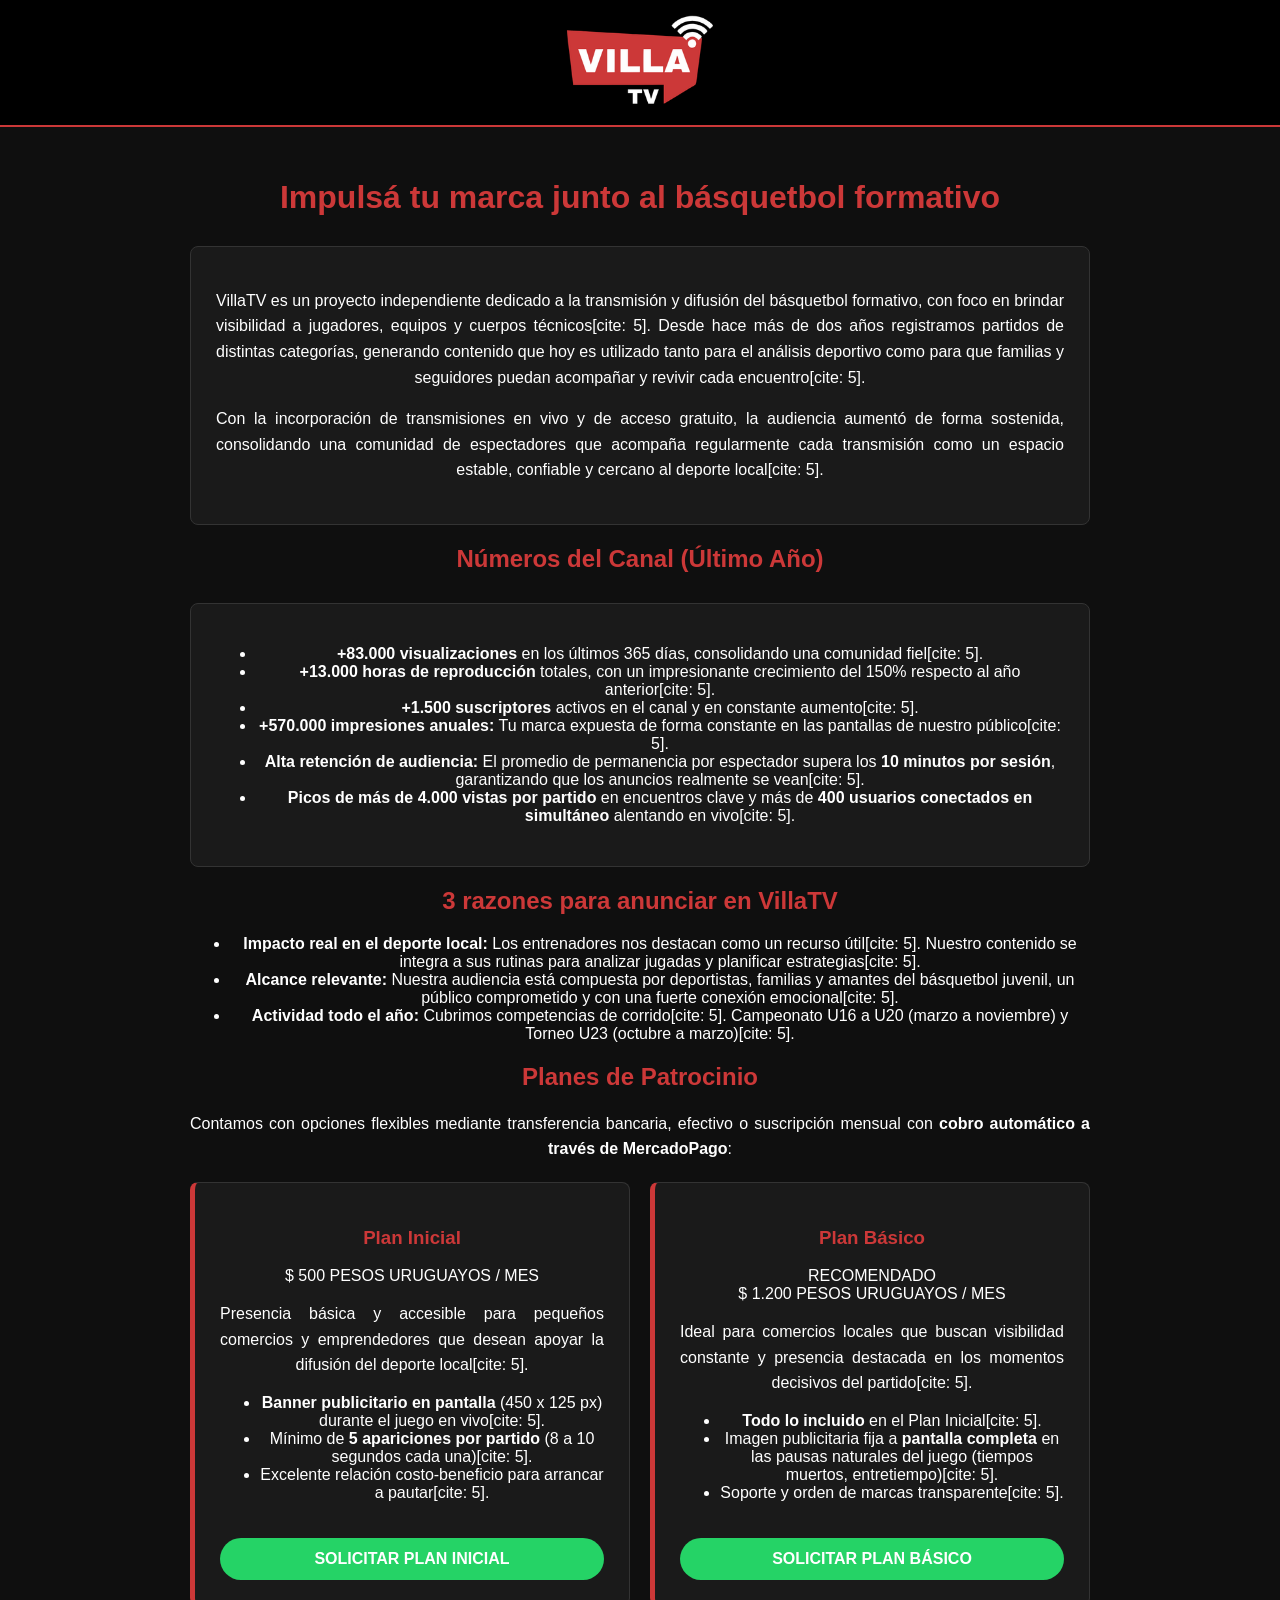
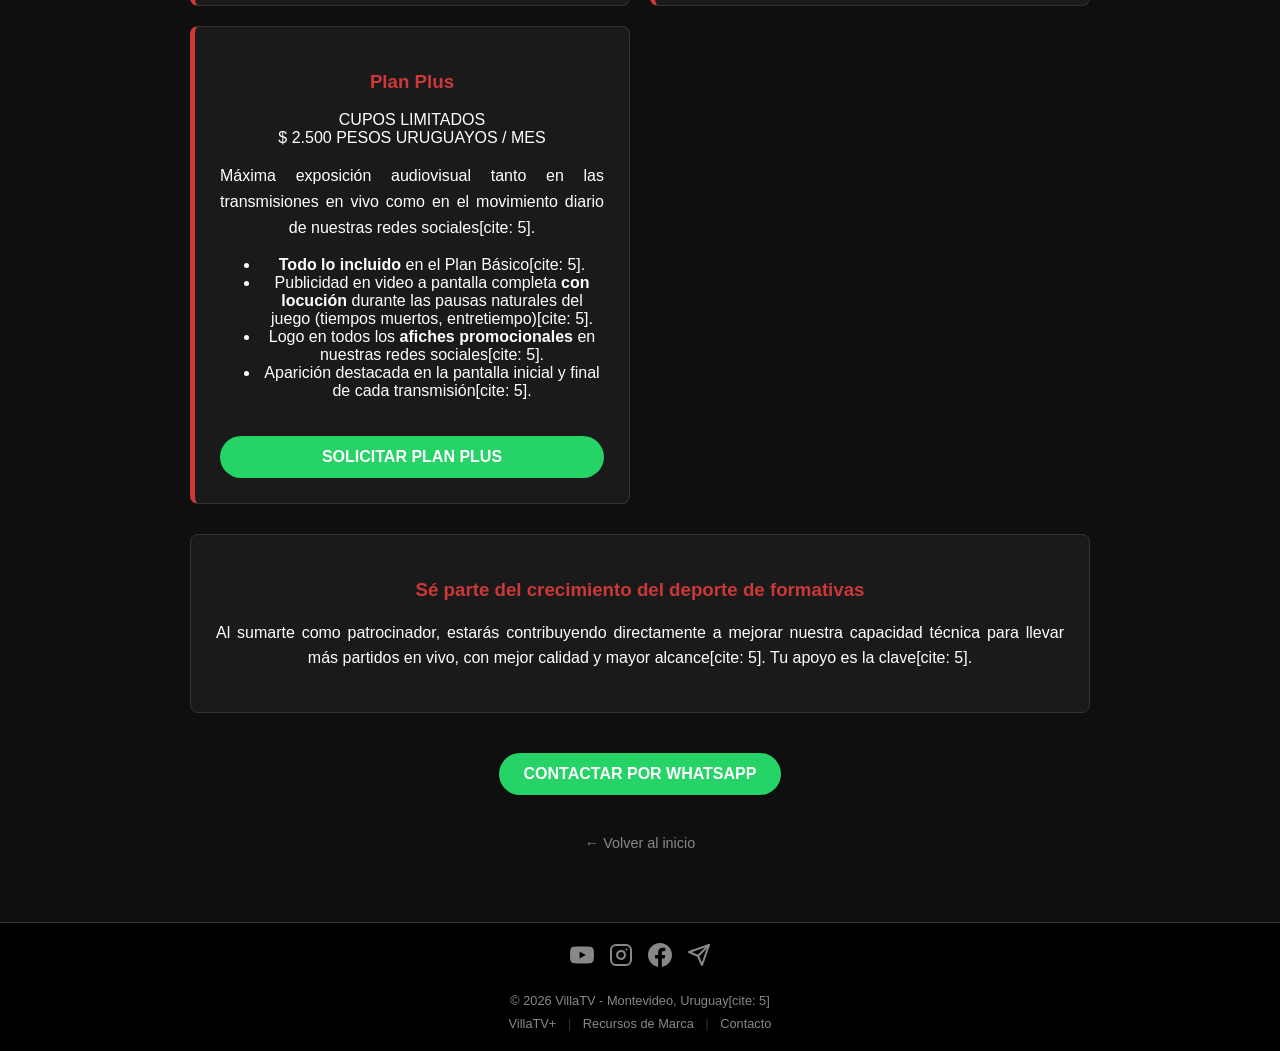
==== commit a5ac8c93: "Update anuncia.html" ====
--- a/anuncia.html
+++ b/anuncia.html
@@ -10,27 +10,6 @@
     <link rel="manifest" href="site.webmanifest">
     <link rel="stylesheet" href="estilo.css">
 </head>
-
-    <script>
-    function abrirModal(imagenSrc) {
-        var modal = document.getElementById("modal-ejemplo");
-        var imgModal = document.getElementById("img-modal");
-        modal.style.display = "flex";
-        imgModal.src = imagenSrc;
-    }
-
-    function cerrarModal() {
-        document.getElementById("modal-ejemplo").style.display = "none";
-    }
-
-    // Cerrar modal al presionar la tecla Escape
-    document.addEventListener('keydown', function(event) {
-        if (event.key === "Escape") {
-            cerrarModal();
-        }
-    });
-    </script>
-
 <body>
 
 <nav>
@@ -41,116 +20,117 @@
     <h1>Impulsá tu marca junto al básquetbol formativo</h1>
     
     <div class="info-box">
-        <p>VillaTV es un proyecto independiente dedicado a la transmisión y difusión del básquetbol formativo, con foco en brindar visibilidad a jugadores, equipos y cuerpos técnicos. Desde hace más de dos años registramos partidos de distintas categorías, generando contenido que hoy es utilizado tanto para el análisis deportivo como para que familias y seguidores puedan acompañar y revivir cada encuentro.</p>
-        <p>Con la incorporación de transmisiones en vivo y de acceso gratuito, la audiencia aumentó de forma sostenida, consolidando una comunidad de espectadores que acompaña regularmente cada transmisión como un espacio estable, confiable y cercano al deporte local.</p>
+        <p>VillaTV es un proyecto independiente dedicado a la transmisión y difusión del básquetbol formativo, con foco en brindar visibilidad a jugadores, equipos y cuerpos técnicos[cite: 5]. Desde hace más de dos años registramos partidos de distintas categorías, generando contenido que hoy es utilizado tanto para el análisis deportivo como para que familias y seguidores puedan acompañar y revivir cada encuentro[cite: 5].</p>
+        <p>Con la incorporación de transmisiones en vivo y de acceso gratuito, la audiencia aumentó de forma sostenida, consolidando una comunidad de espectadores que acompaña regularmente cada transmisión como un espacio estable, confiable y cercano al deporte local[cite: 5].</p>
     </div>
 
     <h2>Números del Canal (Último Año)</h2>
-    <div class="info-box" style="margin-top: 10px;">
-        <ul style="text-align: left; max-width: 650px; margin: 0 auto; line-height: 1.8;">
-            <li><strong>+100.000 visualizaciones</strong> en los últimos 365 días, consolidando una comunidad fiel.</li>
-            <li><strong>+15.000 horas de reproducción</strong> totales, con un impresionante crecimiento del 150% respecto al año anterior.</li>
-            <li><strong>+1.600 suscriptores</strong> activos en el canal y en constante aumento.</li>
-            <li><strong>+570.000 impresiones anuales:</strong> Tu marca expuesta de forma constante en las pantallas de nuestro público.</li>
-            <li><strong>Alta retención de audiencia:</strong> El promedio de permanencia por espectador supera los <strong>10 minutos por sesión</strong>, garantizando que los anuncios realmente se vean.</li>
-            <li><strong>Picos de más de 4.000 vistas por partido</strong> en encuentros clave y más de <strong>400 usuarios conectados en simultáneo</strong> alentando en vivo.</li>
+    <div class="info-box">
+        <ul class="info-list">
+            <li><strong>+83.000 visualizaciones</strong> en los últimos 365 días, consolidando una comunidad fiel[cite: 5].</li>
+            <li><strong>+13.000 horas de reproducción</strong> totales, con un impresionante crecimiento del 150% respecto al año anterior[cite: 5].</li>
+            <li><strong>+1.500 suscriptores</strong> activos en el canal y en constante aumento[cite: 5].</li>
+            <li><strong>+570.000 impresiones anuales:</strong> Tu marca expuesta de forma constante en las pantallas de nuestro público[cite: 5].</li>
+            <li><strong>Alta retención de audiencia:</strong> El promedio de permanencia por espectador supera los <strong>10 minutos por sesión</strong>, garantizando que los anuncios realmente se vean[cite: 5].</li>
+            <li><strong>Picos de más de 4.000 vistas por partido</strong> en encuentros clave y más de <strong>400 usuarios conectados en simultáneo</strong> alentando en vivo[cite: 5].</li>
         </ul>
     </div>
 
     <h2>3 razones para anunciar en VillaTV</h2>
-    <ul style="text-align: left; max-width: 750px; margin: 20px auto; line-height: 1.8;">
-        <li><strong>Impacto real en el deporte local:</strong> Los entrenadores nos destacan como un recurso útil. Nuestro contenido se integra a sus rutinas para analizar jugadas y planificar estrategias.</li>
-        <li><strong>Alcance relevante:</strong> Nuestra audiencia está compuesta por deportistas, familias y amantes del básquetbol juvenil, un público comprometido y con una fuerte conexión emocional.</li>
-        <li><strong>Actividad todo el año:</strong> Cubrimos competencias de corrido. Campeonato U16 a U20 (marzo a noviembre) y Torneo U23 (octubre a marzo).</li>
+    <ul class="info-list">
+        <li><strong>Impacto real en el deporte local:</strong> Los entrenadores nos destacan como un recurso útil[cite: 5]. Nuestro contenido se integra a sus rutinas para analizar jugadas y planificar estrategias[cite: 5].</li>
+        <li><strong>Alcance relevante:</strong> Nuestra audiencia está compuesta por deportistas, familias y amantes del básquetbol juvenil, un público comprometido y con una fuerte conexión emocional[cite: 5].</li>
+        <li><strong>Actividad todo el año:</strong> Cubrimos competencias de corrido[cite: 5]. Campeonato U16 a U20 (marzo a noviembre) y Torneo U23 (octubre a marzo)[cite: 5].</li>
     </ul>
 
     <h2>Planes de Patrocinio</h2>
     <p>Contamos con opciones flexibles mediante transferencia bancaria, efectivo o suscripción mensual con <strong>cobro automático a través de MercadoPago</strong>:</p>
     
-    <div class="planes-grid" style="grid-template-columns: 1fr; gap: 25px;">
+    <div class="planes-grid">
         
-        <div class="plan-box" style="padding: 25px 20px;">
+        <!-- Plan Inicial -->
+        <div class="plan-box">
             <div>
-                <h3 style="margin-top: 0; font-size: 1.6em; text-align: left;">Plan Inicial</h3>
-                
-                <div style="background: rgba(204, 56, 56, 0.1); padding: 15px; border-radius: 8px; margin: 15px 0; text-align: left;">
-                    <span style="font-size: 2.2em; color: var(--rojo-villa); font-weight: bold;">$ 500</span>
-                    <span style="font-size: 0.9em; color: var(--gris-texto); display: block; margin-top: 5px;">PESOS URUGUAYOS / MES</span>
+                <div class="plan-header">
+                    <h3>Plan Inicial</h3>
                 </div>
                 
-                <p style="text-align: left; text-align-last: left; font-size: 0.95em; margin-bottom: 20px; color: #ddd;">
-                    Presencia básica y accesible para pequeños comercios y emprendedores que desean apoyar la difusión del deporte local.
+                <div class="price-box">
+                    <span class="price-amount">$ 500</span>
+                    <span class="price-period">PESOS URUGUAYOS / MES</span>
+                </div>
+                
+                <p class="plan-desc">
+                    Presencia básica y accesible para pequeños comercios y emprendedores que desean apoyar la difusión del deporte local[cite: 5].
                 </p>
                 
-                <ul style="text-align: left; padding-left: 20px; margin: 0 0 25px 0; list-style-type: '✓ '; color: #eee; line-height: 1.6; font-size: 0.95em;">
-                    <li style="margin-bottom: 10px;"><strong>Banner publicitario en pantalla</strong> (450 x 125 px) durante el juego en vivo.</li>
-                    <li style="margin-bottom: 10px;">Mínimo de <strong>5 apariciones por partido</strong> (8 a 10 segundos cada una).</li>
-                    <li>Excelente relación costo-beneficio para arrancar a pautar.</li>
+                <ul class="plan-features">
+                    <li><strong>Banner publicitario en pantalla</strong> (450 x 125 px) durante el juego en vivo[cite: 5].</li>
+                    <li>Mínimo de <strong>5 apariciones por partido</strong> (8 a 10 segundos cada una)[cite: 5].</li>
+                    <li>Excelente relación costo-beneficio para arrancar a pautar[cite: 5].</li>
                 </ul>
             </div>
-                <div class="ejemplo-preview" onclick="abrirModal('1.jpg')">
-                <img src="anuncia-inicial.png" alt="Ejemplo Plan Inicial">
-                <span>🔍 Ver ejemplo de ubicación en pantalla</span>
-            </div>
-            <a href="https://wa.me/59899232188?text=Hola%20Federico,%20quiero%20consultar%20por%20el%20Plan%20Inicial%20para%20anunciar%20en%20VillaTV" target="_blank" class="btn-wsap" style="padding: 12px; font-size: 0.9em; border-radius: 6px; text-align: center;">SOLICITAR PLAN INICIAL</a>
+            <a href="https://wa.me/59899232188?text=Hola%20Federico,%20quiero%20consultar%20por%20el%20Plan%20Inicial%20para%20anunciar%20en%20VillaTV" target="_blank" class="btn-wsap">SOLICITAR PLAN INICIAL</a>
         </div>
 
-        <div class="plan-box" style="padding: 25px 20px; border: 1px solid var(--rojo-villa); border-left: 5px solid var(--rojo-villa); background: #221a1a;">
+        <!-- Plan Básico (Destacado) -->
+        <div class="plan-box featured">
             <div>
-                <h3 style="margin-top: 0; font-size: 1.6em; text-align: left; display: flex; justify-content: space-between; align-items: center; flex-wrap: wrap; gap: 10px;">
-                    Plan Básico
-                    <span style="background: var(--rojo-villa); color: white; font-size: 0.5em; padding: 4px 10px; border-radius: 20px; font-weight: bold; letter-spacing: 0.5px;">RECOMENDADO</span>
-                </h3>
-                
-                <div style="background: rgba(204, 56, 56, 0.2); padding: 15px; border-radius: 8px; margin: 15px 0; text-align: left; border: 1px solid rgba(204, 56, 56, 0.3);">
-                    <span style="font-size: 2.2em; color: var(--rojo-villa); font-weight: bold;">$ 1.200</span>
-                    <span style="font-size: 0.9em; color: var(--gris-texto); display: block; margin-top: 5px;">PESOS URUGUAYOS / MES</span>
+                <div class="plan-header">
+                    <h3>Plan Básico</h3>
+                    <span class="badge badge-featured">RECOMENDADO</span>
                 </div>
                 
-                <p style="text-align: left; text-align-last: left; font-size: 0.95em; margin-bottom: 20px; color: #ddd;">
-                    Ideal para comercios locales que buscan visibilidad constante y presencia destacada en los momentos decisivos del partido.
+                <div class="price-box">
+                    <span class="price-amount">$ 1.200</span>
+                    <span class="price-period">PESOS URUGUAYOS / MES</span>
+                </div>
+                
+                <p class="plan-desc">
+                    Ideal para comercios locales que buscan visibilidad constante y presencia destacada en los momentos decisivos del partido[cite: 5].
                 </p>
                 
-                <ul style="text-align: left; padding-left: 20px; margin: 0 0 25px 0; list-style-type: '✓ '; color: #eee; line-height: 1.6; font-size: 0.95em;">
-                    <li style="margin-bottom: 10px;"><strong>Todo lo incluido</strong> en el Plan Inicial.</li>
-                    <li style="margin-bottom: 10px;">Imagen publicitaria fija a <strong>pantalla completa</strong> en las pausas naturales del juego (tiempos muertos, entretiempo).</li>
-                    <li>Soporte y orden de marcas transparente.</li>
+                <ul class="plan-features">
+                    <li><strong>Todo lo incluido</strong> en el Plan Inicial[cite: 5].</li>
+                    <li>Imagen publicitaria fija a <strong>pantalla completa</strong> en las pausas naturales del juego (tiempos muertos, entretiempo)[cite: 5].</li>
+                    <li>Soporte y orden de marcas transparente[cite: 5].</li>
                 </ul>
             </div>
-            <a href="https://wa.me/59899232188?text=Hola%20Federico,%20quiero%20consultar%20por%20el%20Plan%20B%C3%A1sico%20para%20anunciar%20en%20VillaTV" target="_blank" class="btn-wsap" style="padding: 12px; font-size: 0.9em; border-radius: 6px; text-align: center;">SOLICITAR PLAN BÁSICO</a>
+            <a href="https://wa.me/59899232188?text=Hola%20Federico,%20quiero%20consultar%20por%20el%20Plan%20B%C3%A1sico%20para%20anunciar%20en%20VillaTV" target="_blank" class="btn-wsap">SOLICITAR PLAN BÁSICO</a>
         </div>
 
-        <div class="plan-box" style="padding: 25px 20px;">
+        <!-- Plan Plus -->
+        <div class="plan-box">
             <div>
-                <h3 style="margin-top: 0; font-size: 1.6em; text-align: left; display: flex; justify-content: space-between; align-items: center; flex-wrap: wrap; gap: 10px;">
-                    Plan Plus
-                    <span style="background: #333; color: #fff; border: 1px solid var(--rojo-villa); font-size: 0.5em; padding: 4px 10px; border-radius: 20px; font-weight: bold; letter-spacing: 0.5px;">CUPOS LIMITADOS</span>
-                </h3>
-                
-                <div style="background: rgba(204, 56, 56, 0.1); padding: 15px; border-radius: 8px; margin: 15px 0; text-align: left;">
-                    <span style="font-size: 2.2em; color: var(--rojo-villa); font-weight: bold;">$ 2.500</span>
-                    <span style="font-size: 0.9em; color: var(--gris-texto); display: block; margin-top: 5px;">PESOS URUGUAYOS / MES</span>
+                <div class="plan-header">
+                    <h3>Plan Plus</h3>
+                    <span class="badge badge-outline">CUPOS LIMITADOS</span>
                 </div>
                 
-                <p style="text-align: left; text-align-last: left; font-size: 0.95em; margin-bottom: 20px; color: #ddd;">
-                    Máxima exposición audiovisual tanto en las transmisiones en vivo como en el movimiento diario de nuestras redes sociales.
+                <div class="price-box">
+                    <span class="price-amount">$ 2.500</span>
+                    <span class="price-period">PESOS URUGUAYOS / MES</span>
+                </div>
+                
+                <p class="plan-desc">
+                    Máxima exposición audiovisual tanto en las transmisiones en vivo como en el movimiento diario de nuestras redes sociales[cite: 5].
                 </p>
                 
-                <ul style="text-align: left; padding-left: 20px; margin: 0 0 25px 0; list-style-type: '✓ '; color: #eee; line-height: 1.6; font-size: 0.95em;">
-                    <li style="margin-bottom: 10px;"><strong>Todo lo incluido</strong> en el Plan Básico.</li>
-                    <li style="margin-bottom: 10px;">Publicidad en video a pantalla completa <strong>con locución</strong> durante las pausas naturales del juego (tiempos muertos, entretiempo).</li>
-                    <li style="margin-bottom: 10px;">Logo en todos los <strong>afiches promocionales</strong> en nuestras redes sociales.</li>
-                    <li>Aparición destacada en la pantalla inicial y final de cada transmisión.</li>
+                <ul class="plan-features">
+                    <li><strong>Todo lo incluido</strong> en el Plan Básico[cite: 5].</li>
+                    <li>Publicidad en video a pantalla completa <strong>con locución</strong> durante las pausas naturales del juego (tiempos muertos, entretiempo)[cite: 5].</li>
+                    <li>Logo en todos los <strong>afiches promocionales</strong> en nuestras redes sociales[cite: 5].</li>
+                    <li>Aparición destacada en la pantalla inicial y final de cada transmisión[cite: 5].</li>
                 </ul>
             </div>
-            <a href="https://wa.me/59899232188?text=Hola%20Federico,%20quiero%20consultar%20por%20el%20Plan%20Plus%20para%20anunciar%20en%20VillaTV" target="_blank" class="btn-wsap" style="padding: 12px; font-size: 0.9em; border-radius: 6px; text-align: center;">SOLICITAR PLAN PLUS</a>
+            <a href="https://wa.me/59899232188?text=Hola%20Federico,%20quiero%20consultar%20por%20el%20Plan%20Plus%20para%20anunciar%20en%20VillaTV" target="_blank" class="btn-wsap">SOLICITAR PLAN PLUS</a>
         </div>
 
     </div>
 
-    <div class="info-box" style="margin-top: 30px;">
+    <div class="info-box">
         <h3>Sé parte del crecimiento del deporte de formativas</h3>
-        <p>Al sumarte como patrocinador, estarás contribuyendo directamente a mejorar nuestra capacidad técnica para llevar más partidos en vivo, con mejor calidad y mayor alcance. Tu apoyo es la clave.</p>
+        <p>Al sumarte como patrocinador, estarás contribuyendo directamente a mejorar nuestra capacidad técnica para llevar más partidos en vivo, con mejor calidad y mayor alcance[cite: 5]. Tu apoyo es la clave[cite: 5].</p>
     </div>
 
     <a href="https://wa.me/59899232188" class="btn-wsap" target="_blank">CONTACTAR POR WHATSAPP</a>
@@ -177,7 +157,7 @@
             </a>
         </div>
 
-        <p>© 2026 VillaTV - Montevideo, Uruguay</p>
+        <p>© 2026 VillaTV - Montevideo, Uruguay[cite: 5]</p>
             
         <div class="footer-links">
             <a href="plus">VillaTV+</a>
@@ -188,5 +168,7 @@
         </div>
     </div>
 </footer>
+
+<script type="module" src="https://static.cloudflareinsights.com/beacon.min.js/v31edd6df95cf4e85bb4c19e7a9bdbcba1788362987495" integrity="sha512-iIg7k2xntmwu6/uSb5tpc/hySgZc4eoL31yB29W6tJFo2akwjPWcEqnCEdJvGexCL0KEQwVYv5BlowfhVz26hg==" data-cf-beacon='{"version":"2024.11.0","token":"e57ee575e8d04d009a350b4ab579cfea","r":1,"spa":2}' crossorigin="anonymous"></script>
 </body>
 </html>
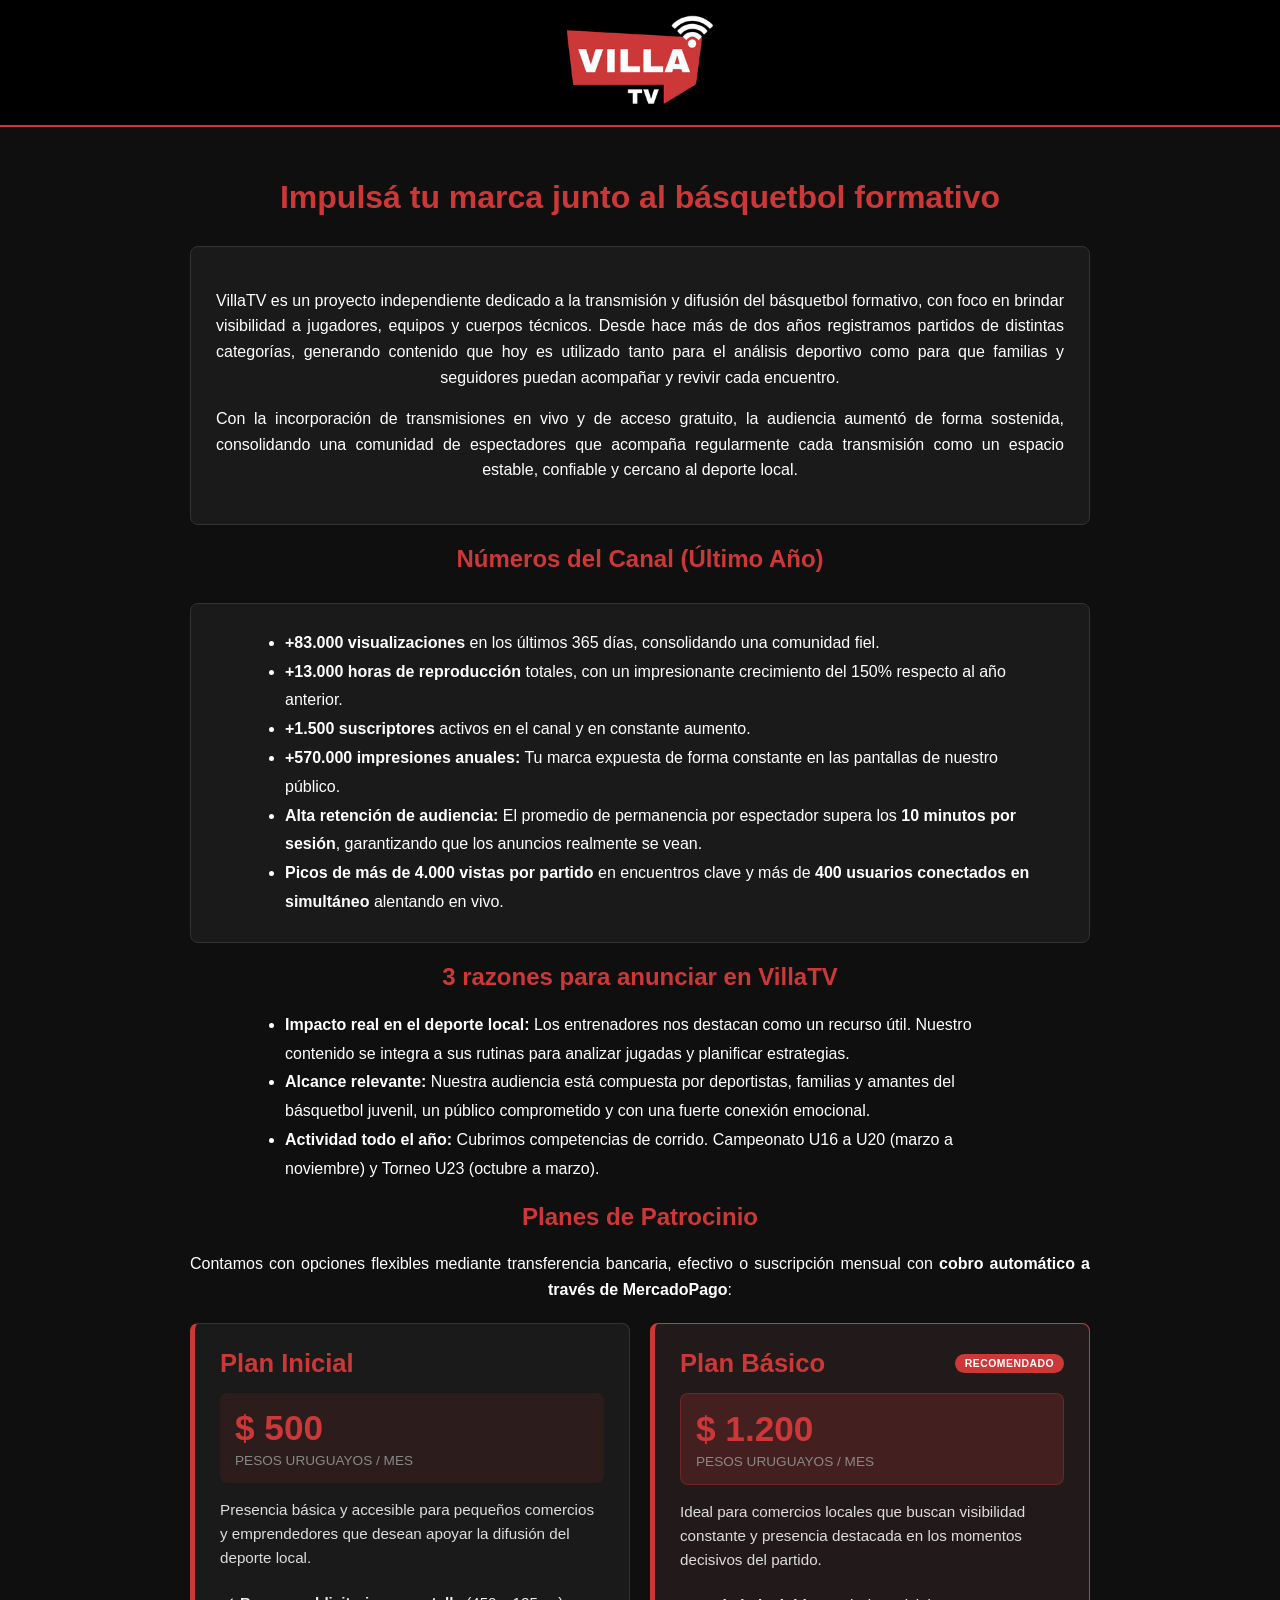
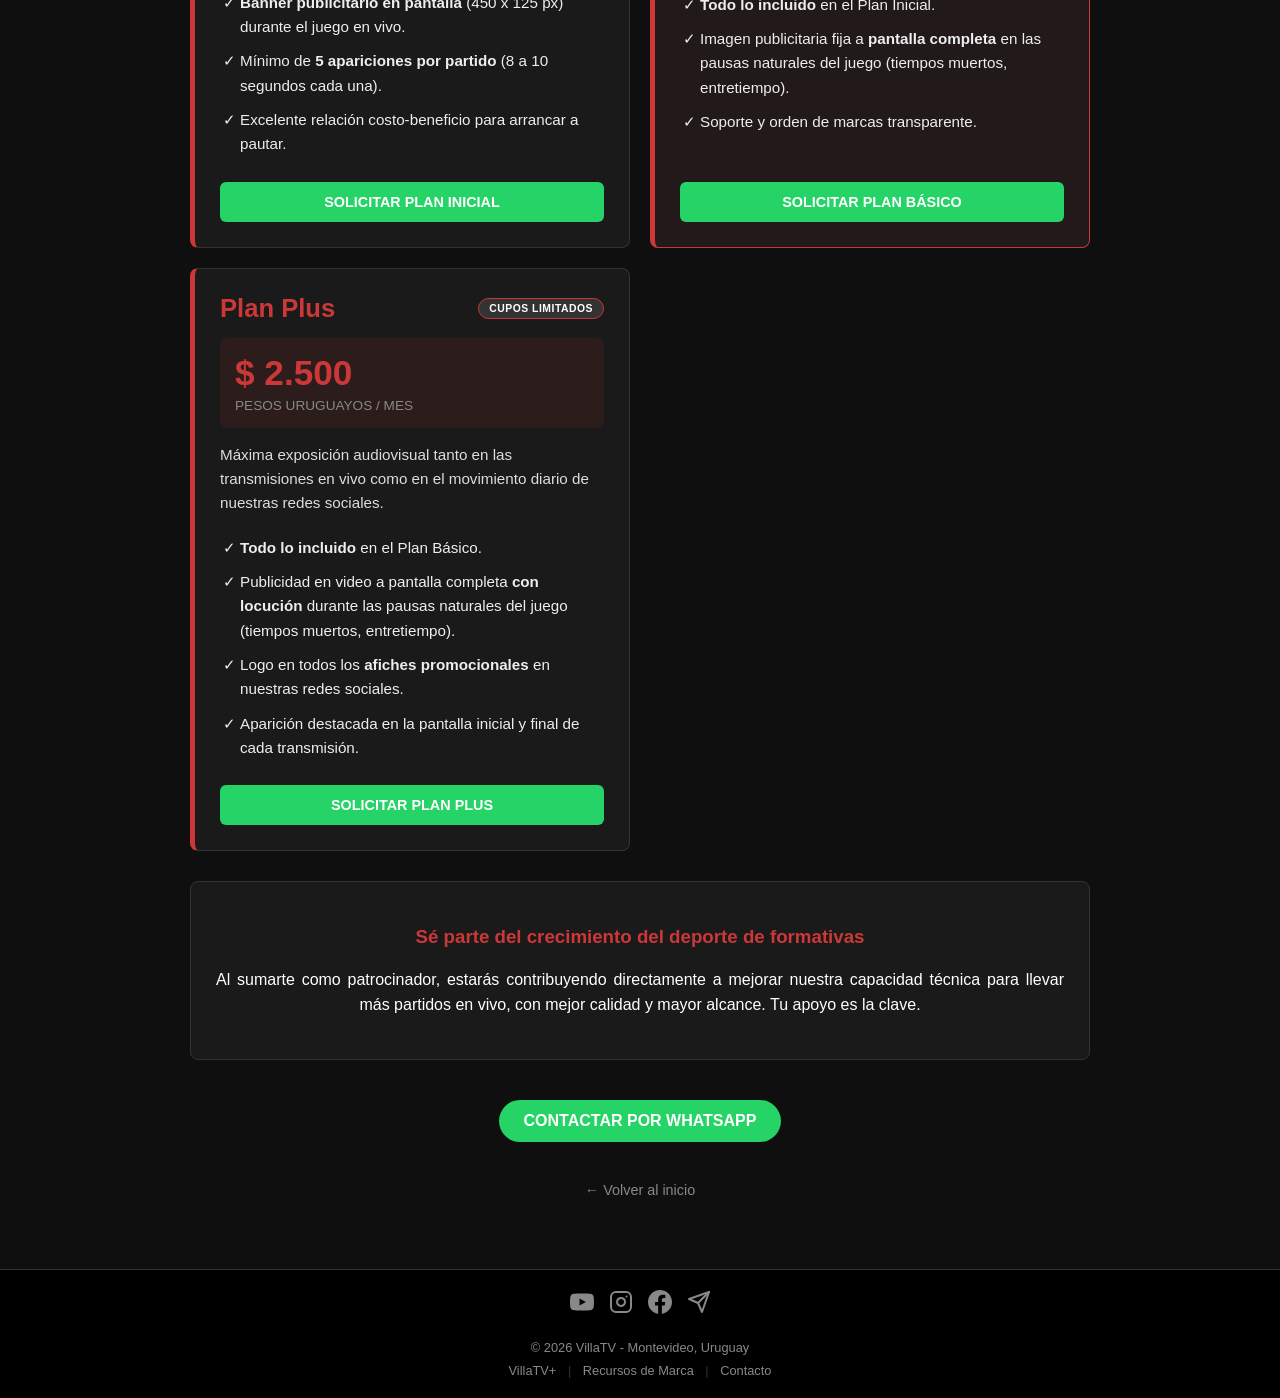
==== commit 59903b35: "Update anuncia.html" ====
--- a/anuncia.html
+++ b/anuncia.html
@@ -20,27 +20,27 @@
     <h1>Impulsá tu marca junto al básquetbol formativo</h1>
     
     <div class="info-box">
-        <p>VillaTV es un proyecto independiente dedicado a la transmisión y difusión del básquetbol formativo, con foco en brindar visibilidad a jugadores, equipos y cuerpos técnicos[cite: 5]. Desde hace más de dos años registramos partidos de distintas categorías, generando contenido que hoy es utilizado tanto para el análisis deportivo como para que familias y seguidores puedan acompañar y revivir cada encuentro[cite: 5].</p>
-        <p>Con la incorporación de transmisiones en vivo y de acceso gratuito, la audiencia aumentó de forma sostenida, consolidando una comunidad de espectadores que acompaña regularmente cada transmisión como un espacio estable, confiable y cercano al deporte local[cite: 5].</p>
+        <p>VillaTV es un proyecto independiente dedicado a la transmisión y difusión del básquetbol formativo, con foco en brindar visibilidad a jugadores, equipos y cuerpos técnicos. Desde hace más de dos años registramos partidos de distintas categorías, generando contenido que hoy es utilizado tanto para el análisis deportivo como para que familias y seguidores puedan acompañar y revivir cada encuentro.</p>
+        <p>Con la incorporación de transmisiones en vivo y de acceso gratuito, la audiencia aumentó de forma sostenida, consolidando una comunidad de espectadores que acompaña regularmente cada transmisión como un espacio estable, confiable y cercano al deporte local.</p>
     </div>
 
     <h2>Números del Canal (Último Año)</h2>
     <div class="info-box">
         <ul class="info-list">
-            <li><strong>+83.000 visualizaciones</strong> en los últimos 365 días, consolidando una comunidad fiel[cite: 5].</li>
-            <li><strong>+13.000 horas de reproducción</strong> totales, con un impresionante crecimiento del 150% respecto al año anterior[cite: 5].</li>
-            <li><strong>+1.500 suscriptores</strong> activos en el canal y en constante aumento[cite: 5].</li>
-            <li><strong>+570.000 impresiones anuales:</strong> Tu marca expuesta de forma constante en las pantallas de nuestro público[cite: 5].</li>
-            <li><strong>Alta retención de audiencia:</strong> El promedio de permanencia por espectador supera los <strong>10 minutos por sesión</strong>, garantizando que los anuncios realmente se vean[cite: 5].</li>
-            <li><strong>Picos de más de 4.000 vistas por partido</strong> en encuentros clave y más de <strong>400 usuarios conectados en simultáneo</strong> alentando en vivo[cite: 5].</li>
+            <li><strong>+83.000 visualizaciones</strong> en los últimos 365 días, consolidando una comunidad fiel.</li>
+            <li><strong>+13.000 horas de reproducción</strong> totales, con un impresionante crecimiento del 150% respecto al año anterior.</li>
+            <li><strong>+1.500 suscriptores</strong> activos en el canal y en constante aumento.</li>
+            <li><strong>+570.000 impresiones anuales:</strong> Tu marca expuesta de forma constante en las pantallas de nuestro público.</li>
+            <li><strong>Alta retención de audiencia:</strong> El promedio de permanencia por espectador supera los <strong>10 minutos por sesión</strong>, garantizando que los anuncios realmente se vean.</li>
+            <li><strong>Picos de más de 4.000 vistas por partido</strong> en encuentros clave y más de <strong>400 usuarios conectados en simultáneo</strong> alentando en vivo.</li>
         </ul>
     </div>
 
     <h2>3 razones para anunciar en VillaTV</h2>
     <ul class="info-list">
-        <li><strong>Impacto real en el deporte local:</strong> Los entrenadores nos destacan como un recurso útil[cite: 5]. Nuestro contenido se integra a sus rutinas para analizar jugadas y planificar estrategias[cite: 5].</li>
-        <li><strong>Alcance relevante:</strong> Nuestra audiencia está compuesta por deportistas, familias y amantes del básquetbol juvenil, un público comprometido y con una fuerte conexión emocional[cite: 5].</li>
-        <li><strong>Actividad todo el año:</strong> Cubrimos competencias de corrido[cite: 5]. Campeonato U16 a U20 (marzo a noviembre) y Torneo U23 (octubre a marzo)[cite: 5].</li>
+        <li><strong>Impacto real en el deporte local:</strong> Los entrenadores nos destacan como un recurso útil. Nuestro contenido se integra a sus rutinas para analizar jugadas y planificar estrategias.</li>
+        <li><strong>Alcance relevante:</strong> Nuestra audiencia está compuesta por deportistas, familias y amantes del básquetbol juvenil, un público comprometido y con una fuerte conexión emocional.</li>
+        <li><strong>Actividad todo el año:</strong> Cubrimos competencias de corrido. Campeonato U16 a U20 (marzo a noviembre) y Torneo U23 (octubre a marzo).</li>
     </ul>
 
     <h2>Planes de Patrocinio</h2>
@@ -61,19 +61,19 @@
                 </div>
                 
                 <p class="plan-desc">
-                    Presencia básica y accesible para pequeños comercios y emprendedores que desean apoyar la difusión del deporte local[cite: 5].
+                    Presencia básica y accesible para pequeños comercios y emprendedores que desean apoyar la difusión del deporte local.
                 </p>
                 
                 <ul class="plan-features">
-                    <li><strong>Banner publicitario en pantalla</strong> (450 x 125 px) durante el juego en vivo[cite: 5].</li>
-                    <li>Mínimo de <strong>5 apariciones por partido</strong> (8 a 10 segundos cada una)[cite: 5].</li>
-                    <li>Excelente relación costo-beneficio para arrancar a pautar[cite: 5].</li>
+                    <li><strong>Banner publicitario en pantalla</strong> (450 x 125 px) durante el juego en vivo.</li>
+                    <li>Mínimo de <strong>5 apariciones por partido</strong> (8 a 10 segundos cada una).</li>
+                    <li>Excelente relación costo-beneficio para arrancar a pautar.</li>
                 </ul>
             </div>
             <a href="https://wa.me/59899232188?text=Hola%20Federico,%20quiero%20consultar%20por%20el%20Plan%20Inicial%20para%20anunciar%20en%20VillaTV" target="_blank" class="btn-wsap">SOLICITAR PLAN INICIAL</a>
         </div>
 
-        <!-- Plan Básico (Destacado) -->
+        <!-- Plan Básico (Recomendado) -->
         <div class="plan-box featured">
             <div>
                 <div class="plan-header">
@@ -87,13 +87,13 @@
                 </div>
                 
                 <p class="plan-desc">
-                    Ideal para comercios locales que buscan visibilidad constante y presencia destacada en los momentos decisivos del partido[cite: 5].
+                    Ideal para comercios locales que buscan visibilidad constante y presencia destacada en los momentos decisivos del partido.
                 </p>
                 
                 <ul class="plan-features">
-                    <li><strong>Todo lo incluido</strong> en el Plan Inicial[cite: 5].</li>
-                    <li>Imagen publicitaria fija a <strong>pantalla completa</strong> en las pausas naturales del juego (tiempos muertos, entretiempo)[cite: 5].</li>
-                    <li>Soporte y orden de marcas transparente[cite: 5].</li>
+                    <li><strong>Todo lo incluido</strong> en el Plan Inicial.</li>
+                    <li>Imagen publicitaria fija a <strong>pantalla completa</strong> en las pausas naturales del juego (tiempos muertos, entretiempo).</li>
+                    <li>Soporte y orden de marcas transparente.</li>
                 </ul>
             </div>
             <a href="https://wa.me/59899232188?text=Hola%20Federico,%20quiero%20consultar%20por%20el%20Plan%20B%C3%A1sico%20para%20anunciar%20en%20VillaTV" target="_blank" class="btn-wsap">SOLICITAR PLAN BÁSICO</a>
@@ -113,14 +113,14 @@
                 </div>
                 
                 <p class="plan-desc">
-                    Máxima exposición audiovisual tanto en las transmisiones en vivo como en el movimiento diario de nuestras redes sociales[cite: 5].
+                    Máxima exposición audiovisual tanto en las transmisiones en vivo como en el movimiento diario de nuestras redes sociales.
                 </p>
                 
                 <ul class="plan-features">
-                    <li><strong>Todo lo incluido</strong> en el Plan Básico[cite: 5].</li>
-                    <li>Publicidad en video a pantalla completa <strong>con locución</strong> durante las pausas naturales del juego (tiempos muertos, entretiempo)[cite: 5].</li>
-                    <li>Logo en todos los <strong>afiches promocionales</strong> en nuestras redes sociales[cite: 5].</li>
-                    <li>Aparición destacada en la pantalla inicial y final de cada transmisión[cite: 5].</li>
+                    <li><strong>Todo lo incluido</strong> en el Plan Básico.</li>
+                    <li>Publicidad en video a pantalla completa <strong>con locución</strong> durante las pausas naturales del juego (tiempos muertos, entretiempo).</li>
+                    <li>Logo en todos los <strong>afiches promocionales</strong> en nuestras redes sociales.</li>
+                    <li>Aparición destacada en la pantalla inicial y final de cada transmisión.</li>
                 </ul>
             </div>
             <a href="https://wa.me/59899232188?text=Hola%20Federico,%20quiero%20consultar%20por%20el%20Plan%20Plus%20para%20anunciar%20en%20VillaTV" target="_blank" class="btn-wsap">SOLICITAR PLAN PLUS</a>
@@ -128,9 +128,9 @@
 
     </div>
 
-    <div class="info-box">
+    <div class="info-box" style="margin-top: 30px;">
         <h3>Sé parte del crecimiento del deporte de formativas</h3>
-        <p>Al sumarte como patrocinador, estarás contribuyendo directamente a mejorar nuestra capacidad técnica para llevar más partidos en vivo, con mejor calidad y mayor alcance[cite: 5]. Tu apoyo es la clave[cite: 5].</p>
+        <p>Al sumarte como patrocinador, estarás contribuyendo directamente a mejorar nuestra capacidad técnica para llevar más partidos en vivo, con mejor calidad y mayor alcance. Tu apoyo es la clave.</p>
     </div>
 
     <a href="https://wa.me/59899232188" class="btn-wsap" target="_blank">CONTACTAR POR WHATSAPP</a>
@@ -157,7 +157,7 @@
             </a>
         </div>
 
-        <p>© 2026 VillaTV - Montevideo, Uruguay[cite: 5]</p>
+        <p>© 2026 VillaTV - Montevideo, Uruguay</p>
             
         <div class="footer-links">
             <a href="plus">VillaTV+</a>
--- a/estilo.css
+++ b/estilo.css
@@ -235,6 +235,111 @@
     opacity: 0.9;
 }
 
+/* Extensiones para componentes de Planes de Anuncia */
+.plan-box.featured {
+    background: #221a1a;
+    border: 1px solid var(--rojo-villa);
+    border-left: 5px solid var(--rojo-villa);
+}
+
+.plan-header {
+    display: flex;
+    justify-content: space-between;
+    align-items: center;
+    flex-wrap: wrap;
+    gap: 10px;
+    margin-bottom: 10px;
+}
+
+.plan-header h3 {
+    margin: 0;
+    font-size: 1.6em;
+    text-align: left;
+}
+
+.badge {
+    font-size: 0.65em;
+    padding: 4px 10px;
+    border-radius: 20px;
+    font-weight: bold;
+    letter-spacing: 0.5px;
+}
+
+.badge-featured {
+    background: var(--rojo-villa);
+    color: var(--blanco);
+}
+
+.badge-outline {
+    background: #333;
+    color: var(--blanco);
+    border: 1px solid var(--rojo-villa);
+}
+
+.price-box {
+    background: rgba(204, 56, 56, 0.1);
+    padding: 15px;
+    border-radius: 8px;
+    margin: 15px 0;
+    text-align: left;
+}
+
+.featured .price-box {
+    background: rgba(204, 56, 56, 0.2);
+    border: 1px solid rgba(204, 56, 56, 0.3);
+}
+
+.price-amount {
+    font-size: 2.2em;
+    color: var(--rojo-villa);
+    font-weight: bold;
+}
+
+.price-period {
+    font-size: 0.85em;
+    color: var(--gris-texto);
+    display: block;
+    margin-top: 5px;
+}
+
+.plan-desc {
+    text-align: left;
+    text-align-last: left;
+    font-size: 0.95em;
+    margin-bottom: 20px;
+    color: #ddd;
+}
+
+.plan-features {
+    text-align: left;
+    padding-left: 20px;
+    margin: 0 0 25px 0;
+    list-style-type: '✓ ';
+    color: #eee;
+    line-height: 1.6;
+    font-size: 0.95em;
+}
+
+.plan-features li {
+    margin-bottom: 10px;
+}
+
+.info-list {
+    text-align: left;
+    max-width: 750px;
+    margin: 0 auto;
+    line-height: 1.8;
+}
+
+.plan-box .btn-wsap {
+    width: 100%;
+    padding: 12px;
+    font-size: 0.9em;
+    border-radius: 6px;
+    text-align: center;
+    margin-top: auto;
+}
+
 footer {
     margin-top: 60px;
     padding: 20px 0;
@@ -299,74 +404,3 @@
 @media (max-width: 650px) {
     .payment-grid, .planes-grid { grid-template-columns: 1fr; }
 }
-
-/* Miniatura dentro de la tarjeta del plan */
-.ejemplo-preview {
-    margin: 15px 0;
-    cursor: pointer;
-    border-radius: 6px;
-    overflow: hidden;
-    border: 1px solid rgba(255, 255, 255, 0.15);
-    position: relative;
-    transition: transform 0.2s, border-color 0.2s;
-    background: #111;
-}
-
-.ejemplo-preview:hover {
-    transform: translateY(-2px);
-    border-color: var(--rojo-villa);
-}
-
-.ejemplo-preview img {
-    width: 100%;
-    height: auto;
-    display: block;
-    opacity: 0.85;
-    transition: opacity 0.2s;
-}
-
-.ejemplo-preview:hover img {
-    opacity: 1;
-}
-
-.ejemplo-preview span {
-    display: block;
-    padding: 6px 10px;
-    font-size: 0.82em;
-    color: #ccc;
-    background: rgba(0, 0, 0, 0.7);
-    text-align: center;
-}
-
-/* Modal superpuesto */
-.modal {
-    display: none;
-    position: fixed;
-    z-index: 1000;
-    left: 0;
-    top: 0;
-    width: 100%;
-    height: 100%;
-    background-color: rgba(0, 0, 0, 0.85);
-    backdrop-filter: blur(4px);
-    align-items: center;
-    justify-content: center;
-}
-
-.modal-contenido {
-    max-width: 90%;
-    max-height: 85vh;
-    border-radius: 8px;
-    box-shadow: 0 0 20px rgba(0,0,0,0.8);
-    border: 1px solid #333;
-}
-
-.modal-cerrar {
-    position: absolute;
-    top: 20px;
-    right: 30px;
-    color: #fff;
-    font-size: 35px;
-    font-weight: bold;
-    cursor: pointer;
-}
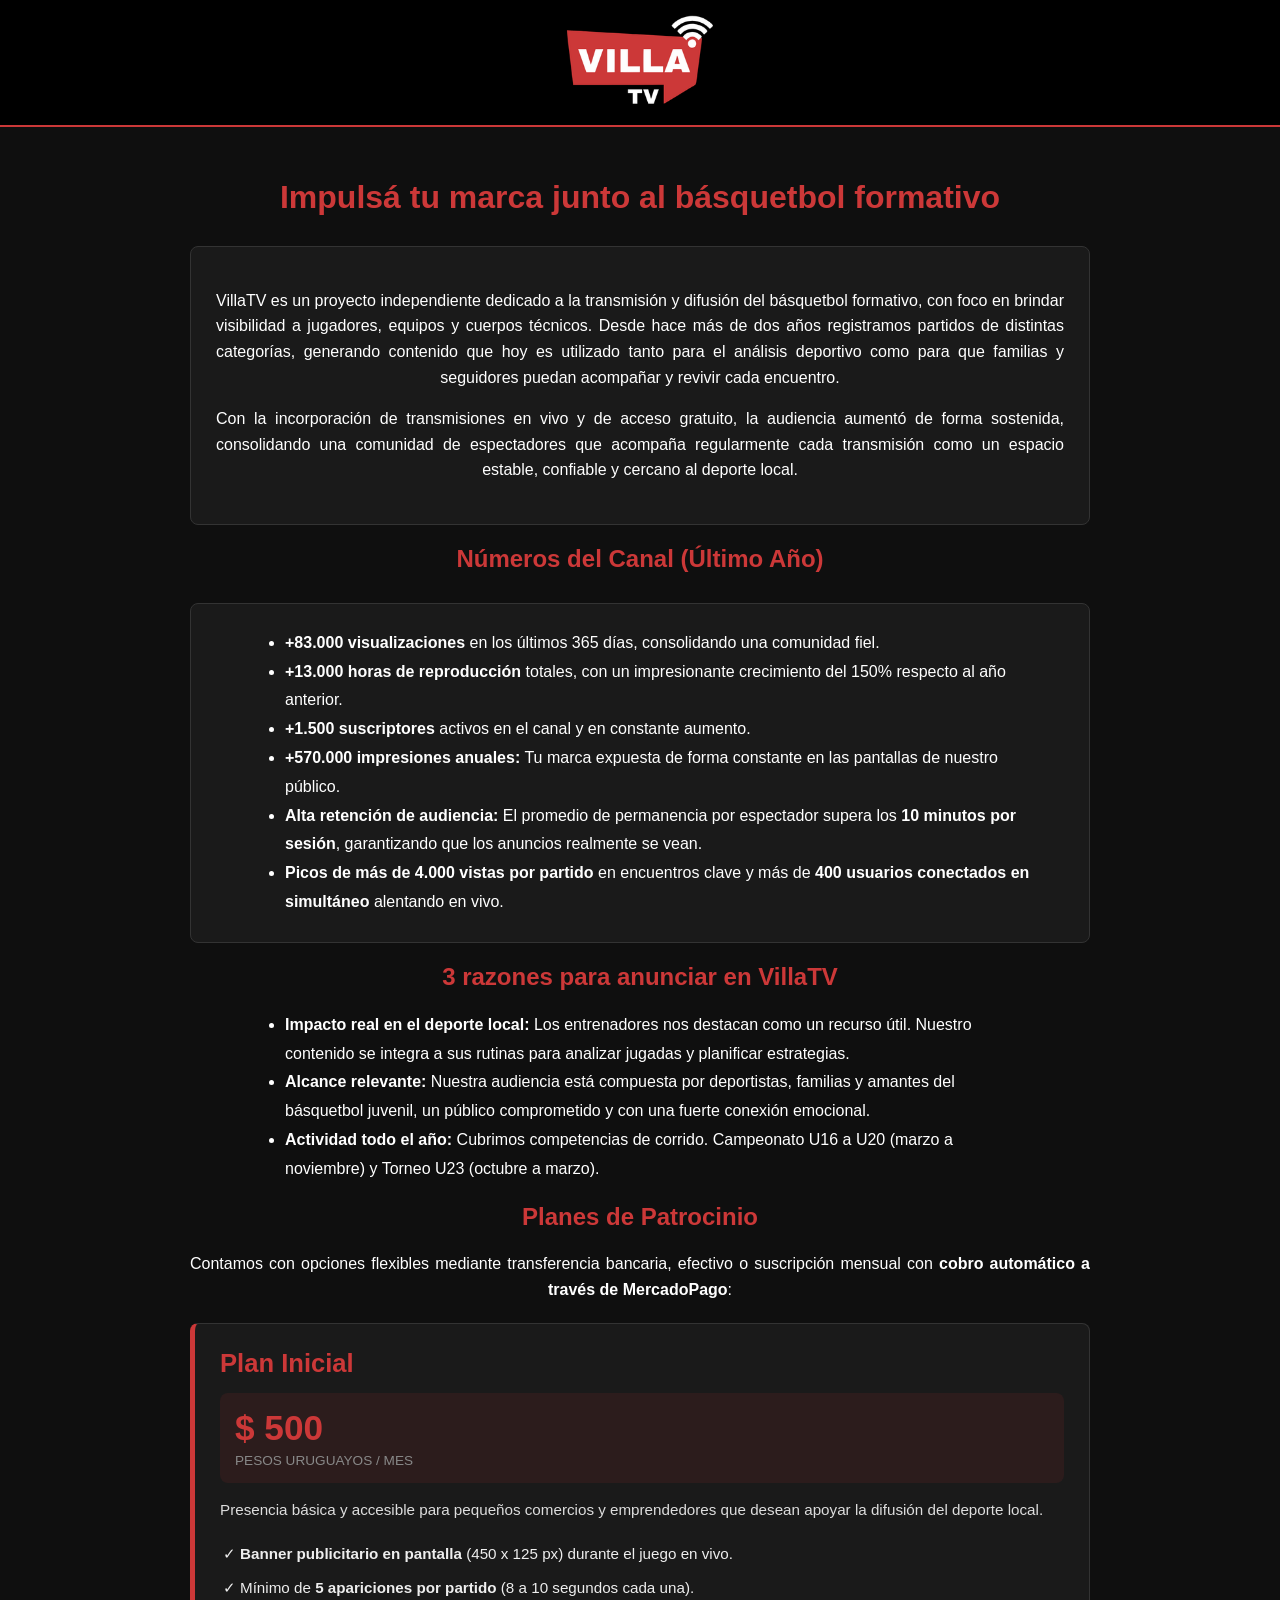
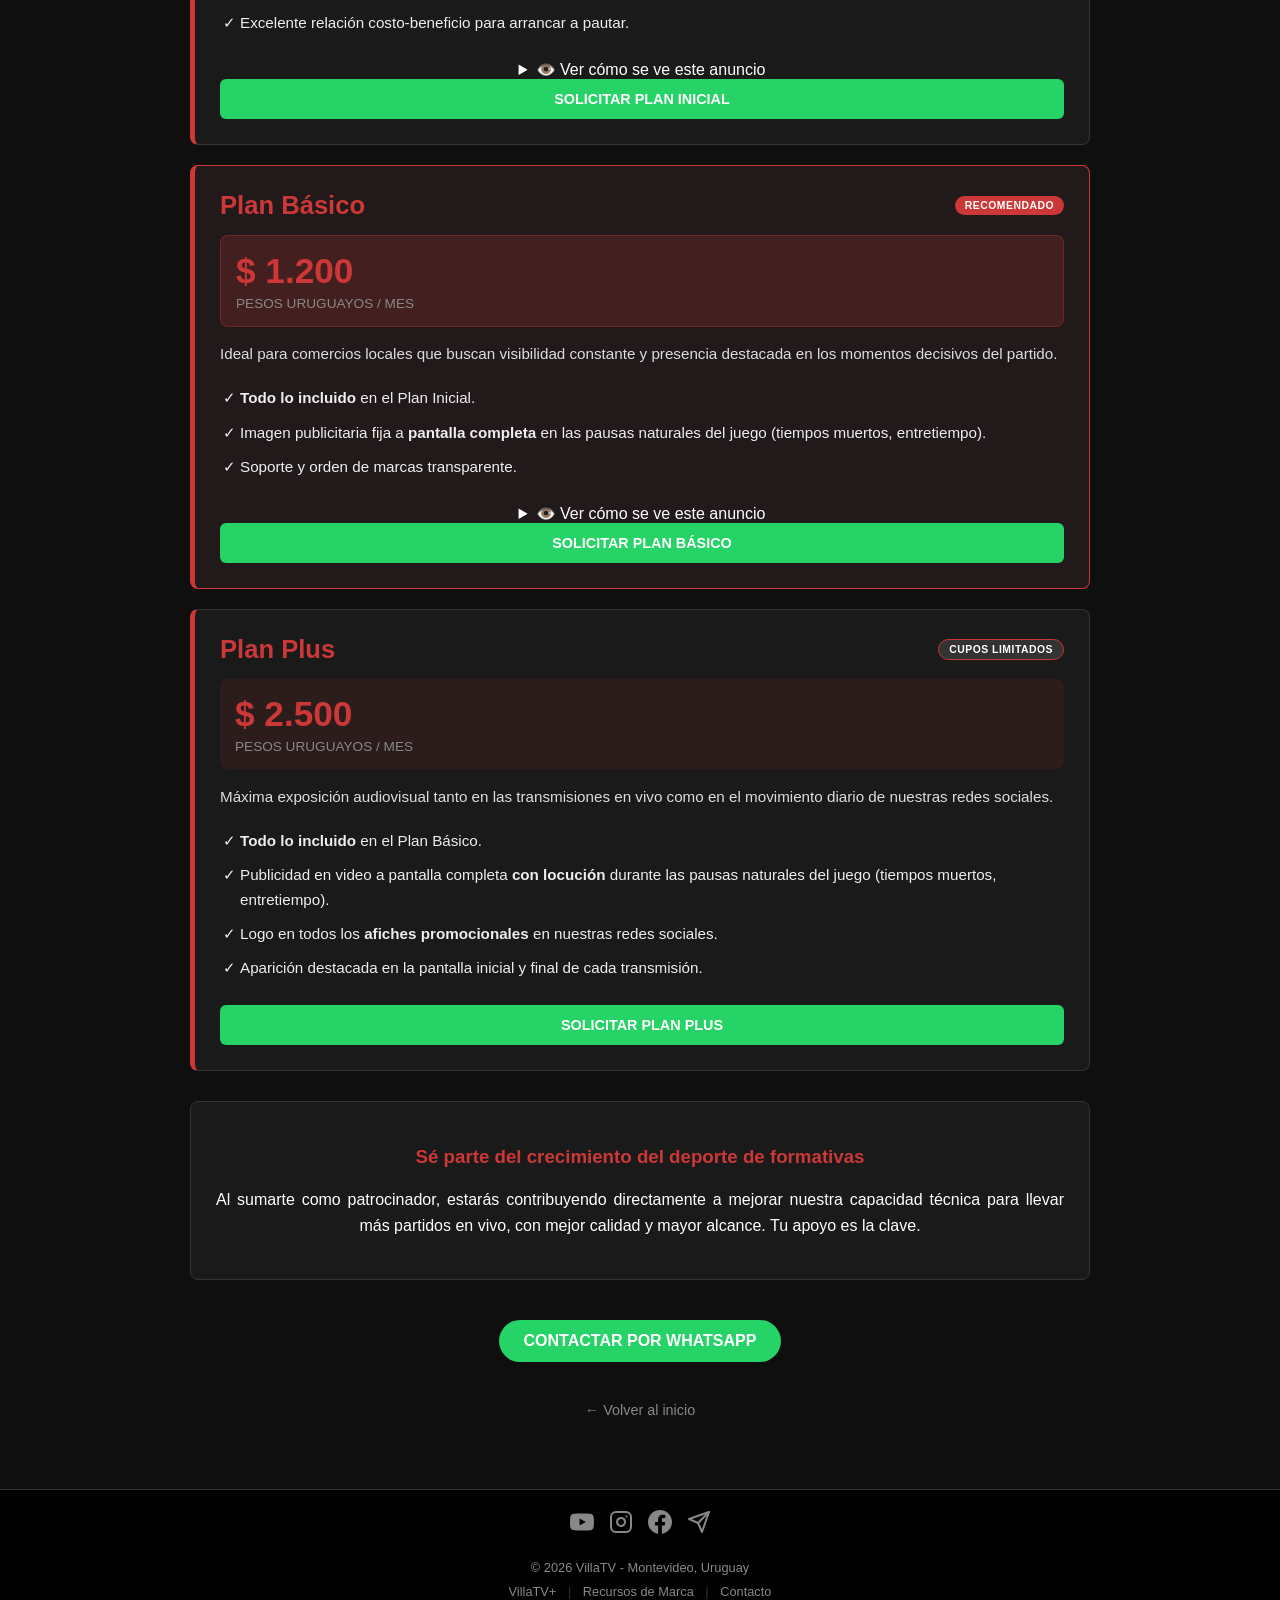
==== commit c15af507: "Update anuncia.html" ====
--- a/anuncia.html
+++ b/anuncia.html
@@ -69,6 +69,12 @@
                     <li>Mínimo de <strong>5 apariciones por partido</strong> (8 a 10 segundos cada una).</li>
                     <li>Excelente relación costo-beneficio para arrancar a pautar.</li>
                 </ul>
+                <details class="preview-details">
+                    <summary class="btn-preview-link">👁️ Ver cómo se ve este anuncio</summary>
+                    <div class="preview-img-wrapper">
+                        <img src="anuncia-inicial.png" alt="Ejemplo de anuncio Plan Inicial" loading="lazy">
+                    </div>
+                </details>
             </div>
             <a href="https://wa.me/59899232188?text=Hola%20Federico,%20quiero%20consultar%20por%20el%20Plan%20Inicial%20para%20anunciar%20en%20VillaTV" target="_blank" class="btn-wsap">SOLICITAR PLAN INICIAL</a>
         </div>
@@ -95,6 +101,12 @@
                     <li>Imagen publicitaria fija a <strong>pantalla completa</strong> en las pausas naturales del juego (tiempos muertos, entretiempo).</li>
                     <li>Soporte y orden de marcas transparente.</li>
                 </ul>
+                <details class="preview-details">
+                    <summary class="btn-preview-link">👁️ Ver cómo se ve este anuncio</summary>
+                    <div class="preview-img-wrapper">
+                        <img src="anuncia-basico.png" alt="Ejemplo de anuncio Plan Básico" loading="lazy">
+                    </div>
+                </details>
             </div>
             <a href="https://wa.me/59899232188?text=Hola%20Federico,%20quiero%20consultar%20por%20el%20Plan%20B%C3%A1sico%20para%20anunciar%20en%20VillaTV" target="_blank" class="btn-wsap">SOLICITAR PLAN BÁSICO</a>
         </div>
--- a/estilo.css
+++ b/estilo.css
@@ -186,7 +186,7 @@
    ========================================== */
 .payment-grid, .planes-grid {
     display: grid; 
-    grid-template-columns: 1fr 1fr; 
+    grid-template-columns: 1fr; 
     gap: 20px;
     margin-top: 20px;
 }
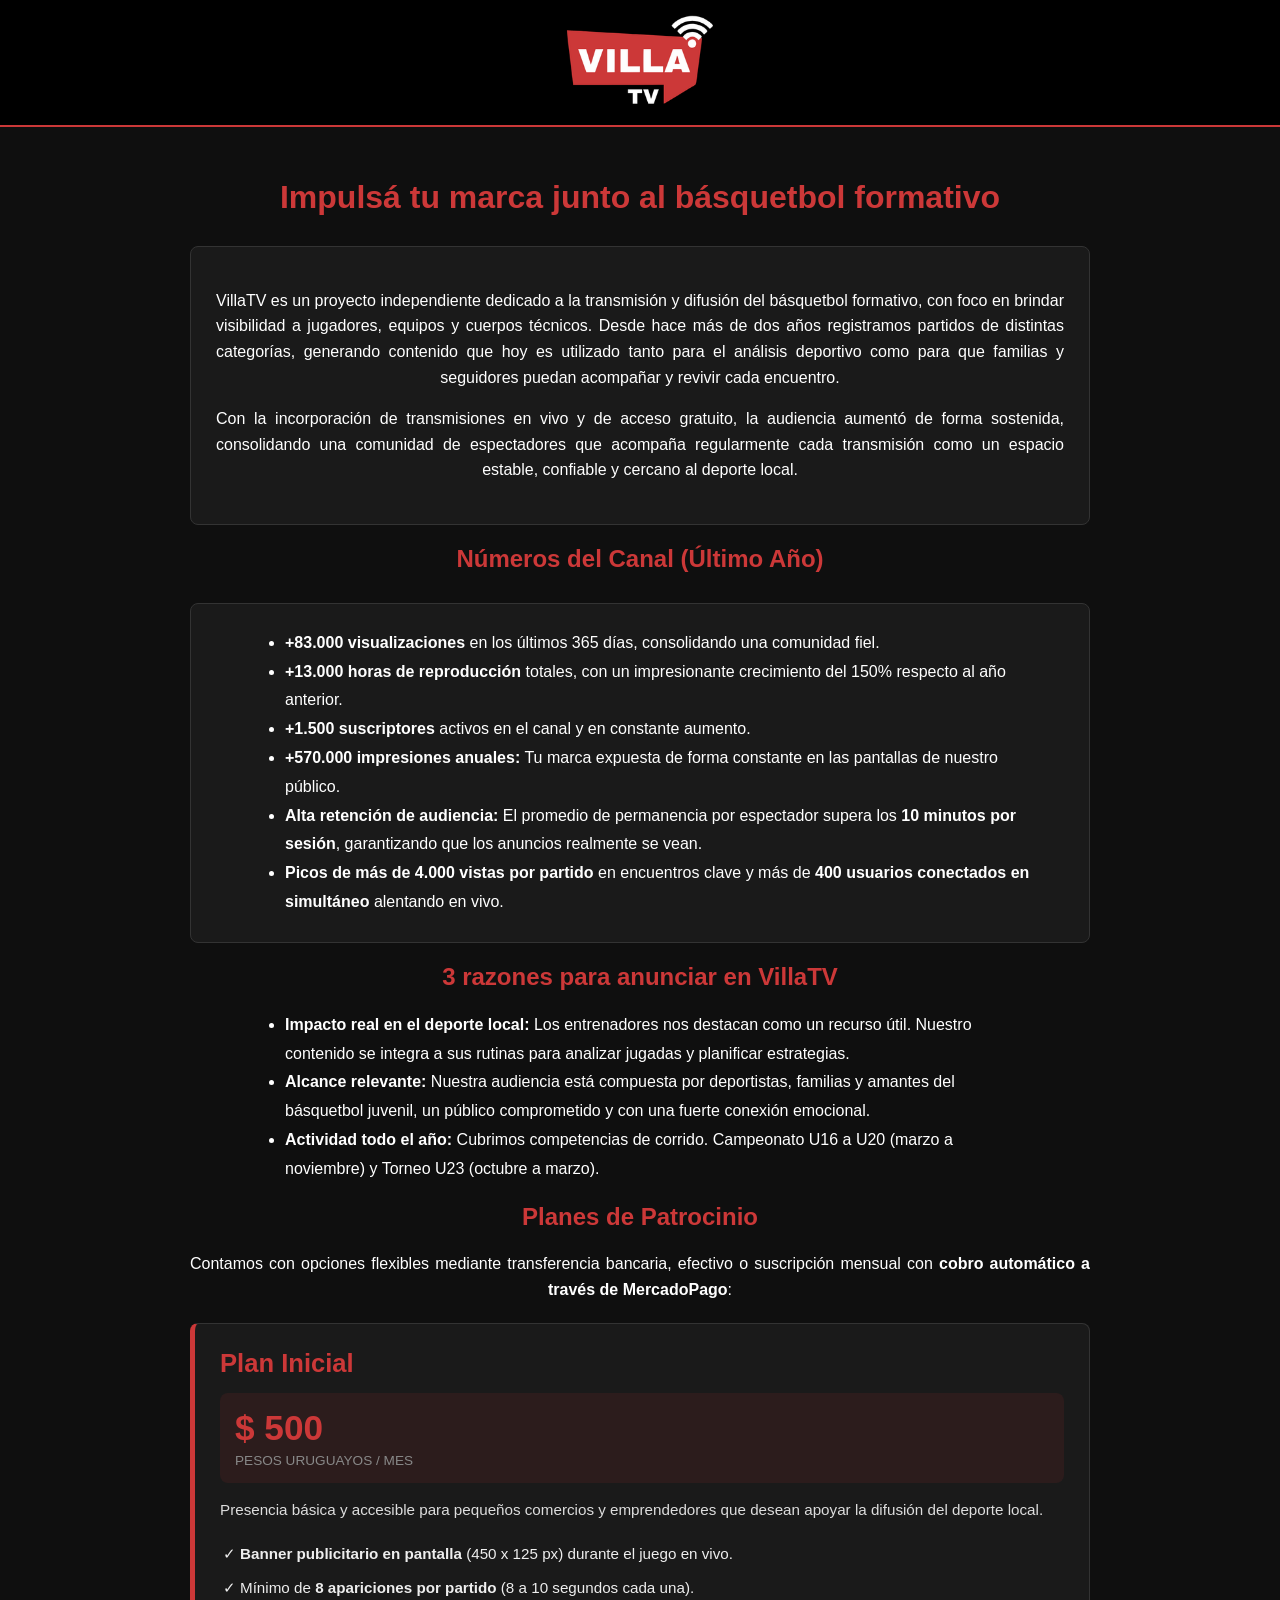
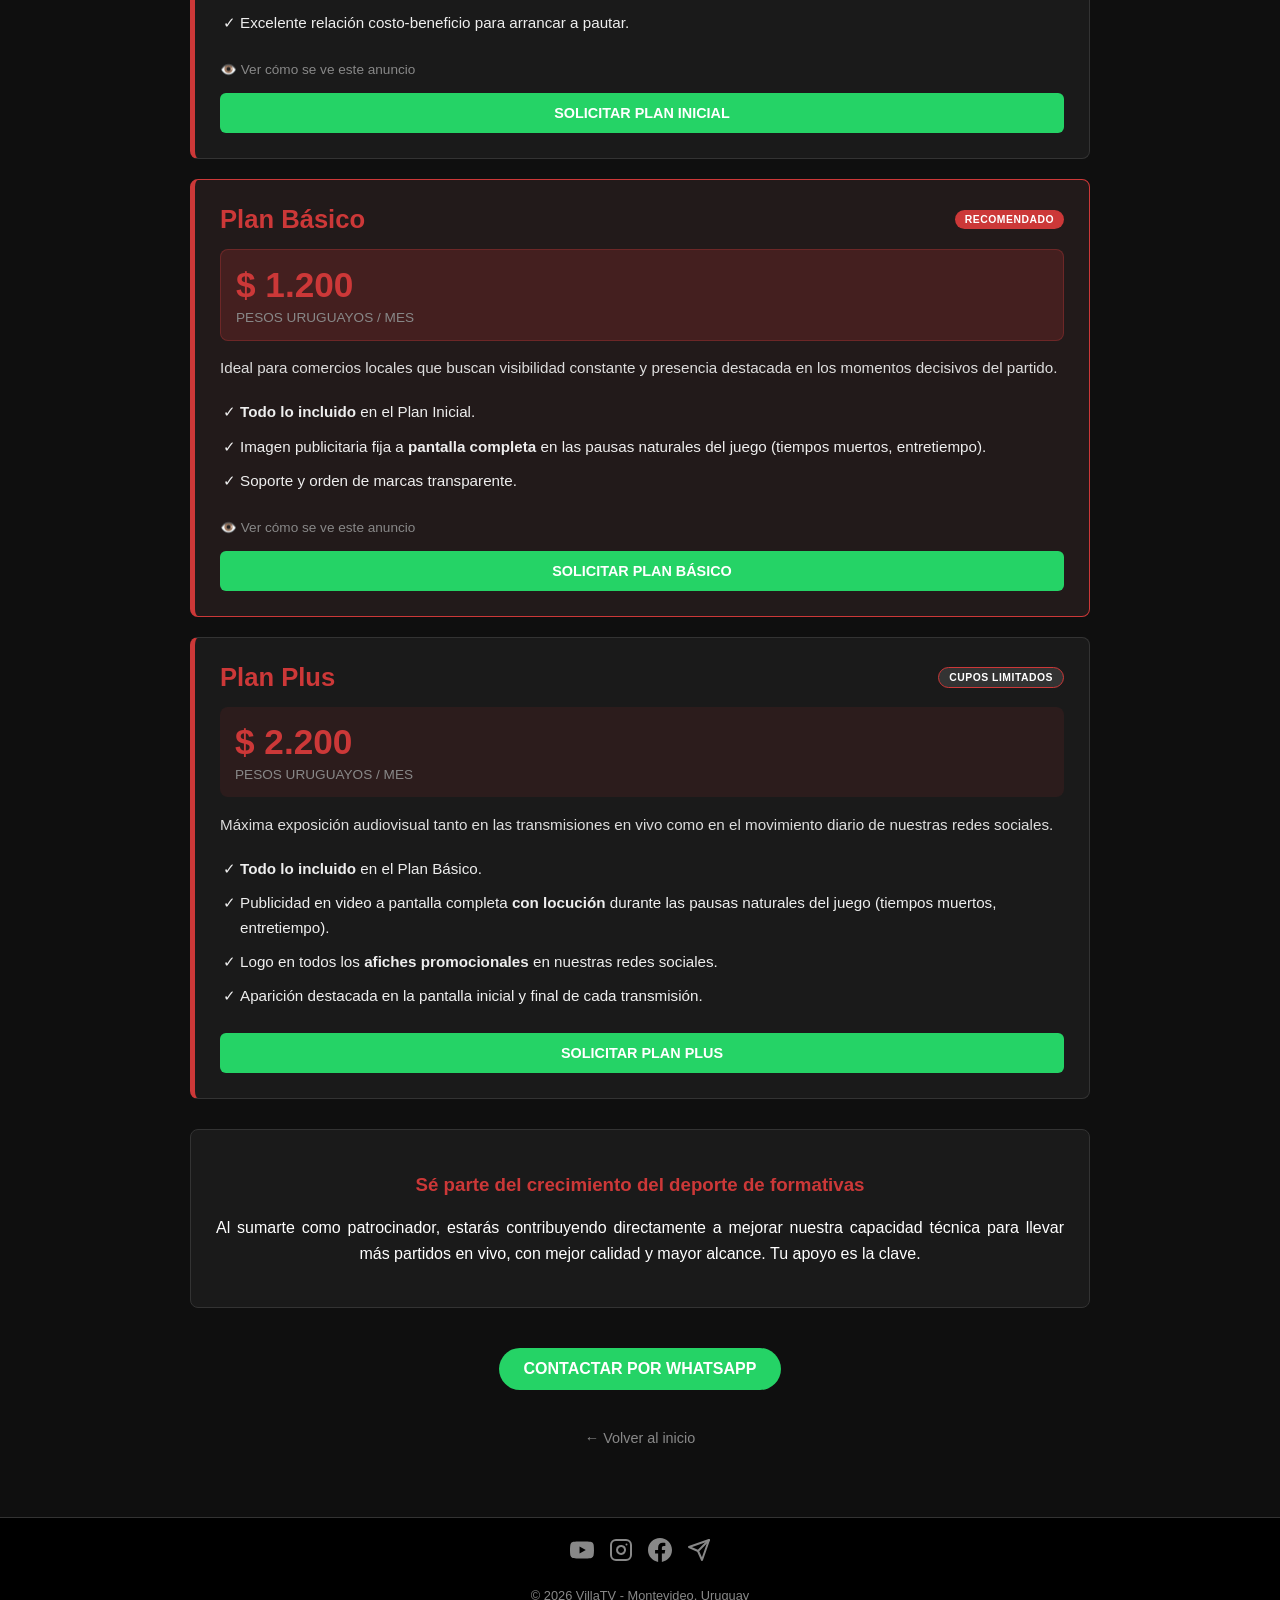
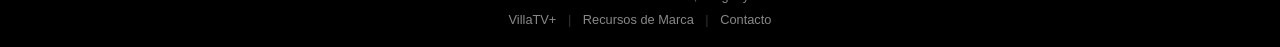
==== commit a18323cf: "Update anuncia.html" ====
--- a/anuncia.html
+++ b/anuncia.html
@@ -66,7 +66,7 @@
                 
                 <ul class="plan-features">
                     <li><strong>Banner publicitario en pantalla</strong> (450 x 125 px) durante el juego en vivo.</li>
-                    <li>Mínimo de <strong>5 apariciones por partido</strong> (8 a 10 segundos cada una).</li>
+                    <li>Mínimo de <strong>8 apariciones por partido</strong> (8 a 10 segundos cada una).</li>
                     <li>Excelente relación costo-beneficio para arrancar a pautar.</li>
                 </ul>
                 <details class="preview-details">
@@ -120,7 +120,7 @@
                 </div>
                 
                 <div class="price-box">
-                    <span class="price-amount">$ 2.500</span>
+                    <span class="price-amount">$ 2.200</span>
                     <span class="price-period">PESOS URUGUAYOS / MES</span>
                 </div>
                 
--- a/estilo.css
+++ b/estilo.css
@@ -399,8 +399,51 @@
 }
 
 /* ==========================================
+   DESPLEGABLE DE VISTA PREVIA DE ANUNCIOS
+   ========================================== */
+.preview-details {
+    margin: 15px 0;
+    text-align: left;
+}
+
+.btn-preview-link {
+    font-size: 0.85em;
+    color: var(--gris-texto);
+    cursor: pointer;
+    user-select: none;
+    transition: color 0.3s ease;
+    display: inline-block;
+}
+
+.btn-preview-link:hover {
+    color: var(--rojo-villa);
+    text-decoration: underline;
+}
+
+.preview-img-wrapper {
+    margin-top: 12px;
+    background: #000;
+    border-radius: 6px;
+    border: 1px solid var(--gris-borde);
+    padding: 6px;
+    overflow: hidden;
+}
+
+.preview-img-wrapper img {
+    width: 100%;
+    height: auto;
+    display: block;
+    border-radius: 4px;
+}
+
+/* ==========================================
    RESPONSIVE
    ========================================== */
 @media (max-width: 650px) {
     .payment-grid, .planes-grid { grid-template-columns: 1fr; }
-}
+
+   .preview-img-wrapper img {
+        max-height: 280px;
+        object-fit: contain;
+    }
+}
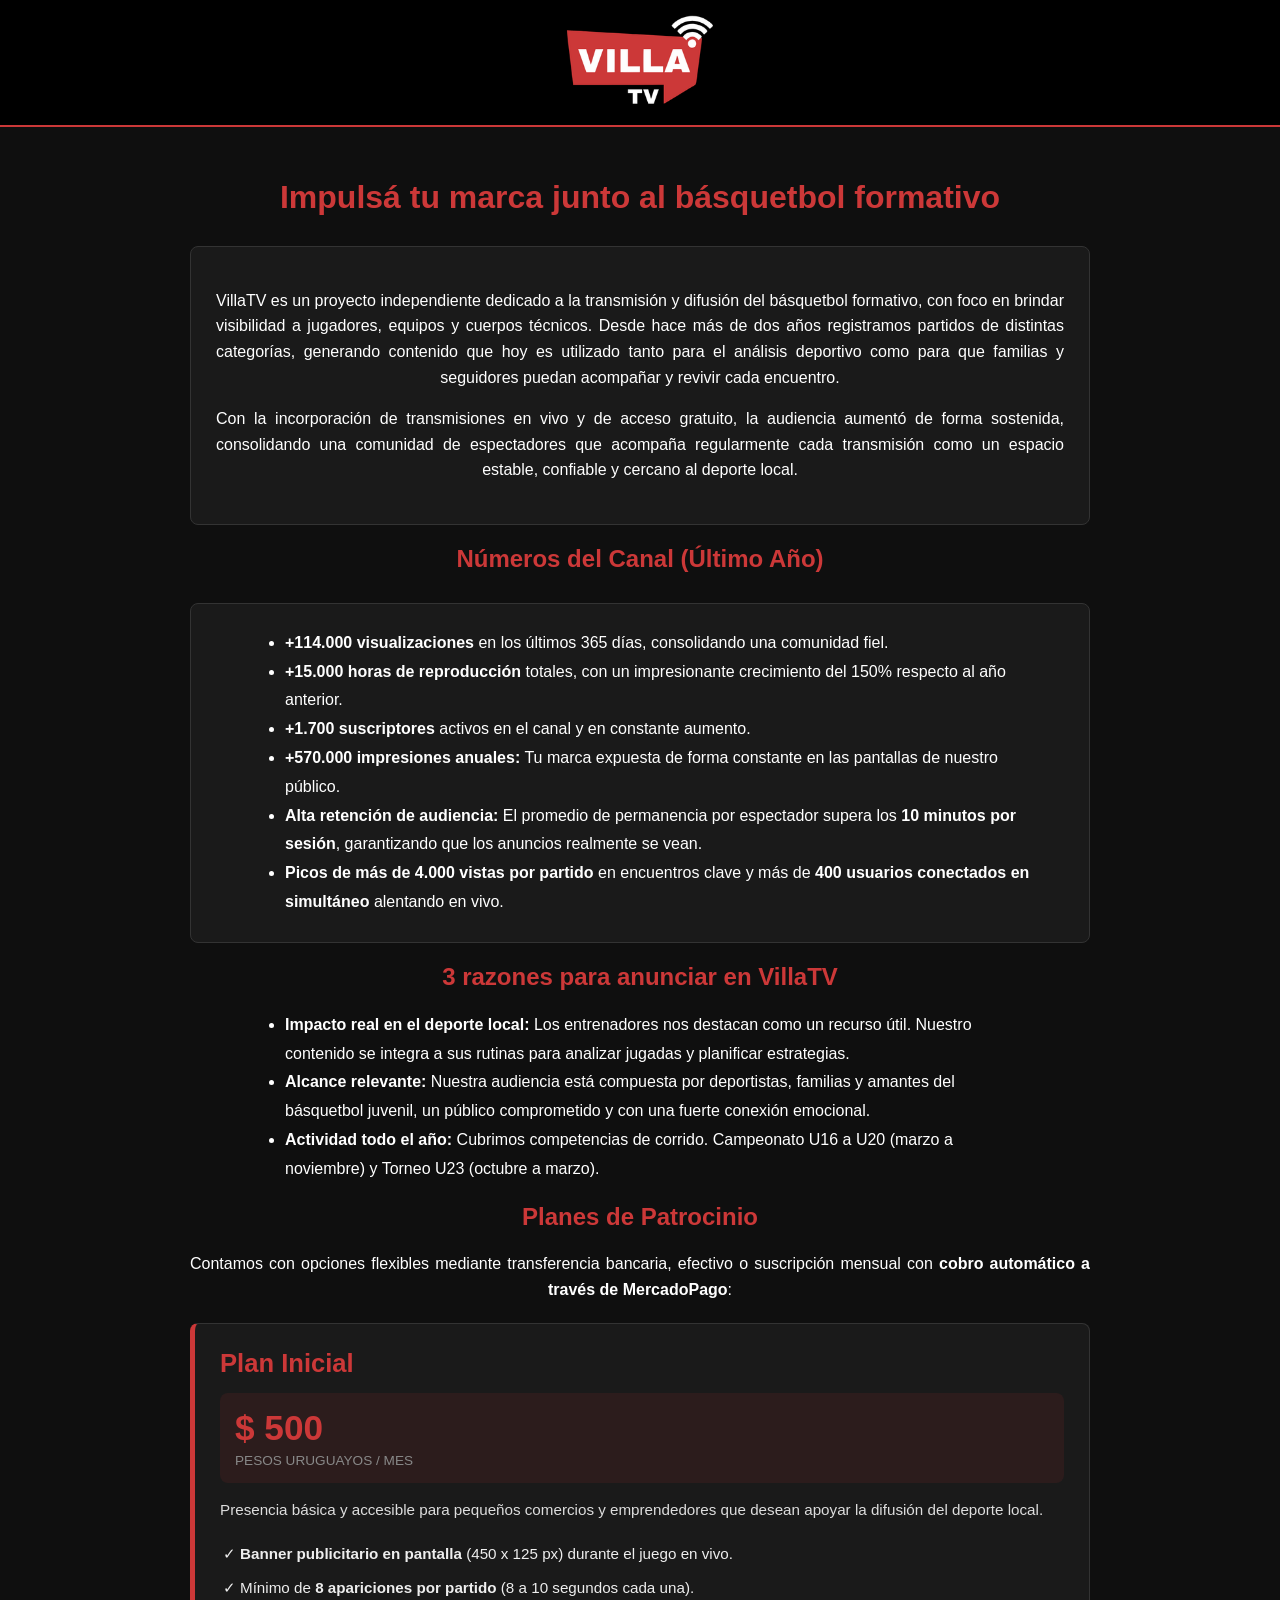
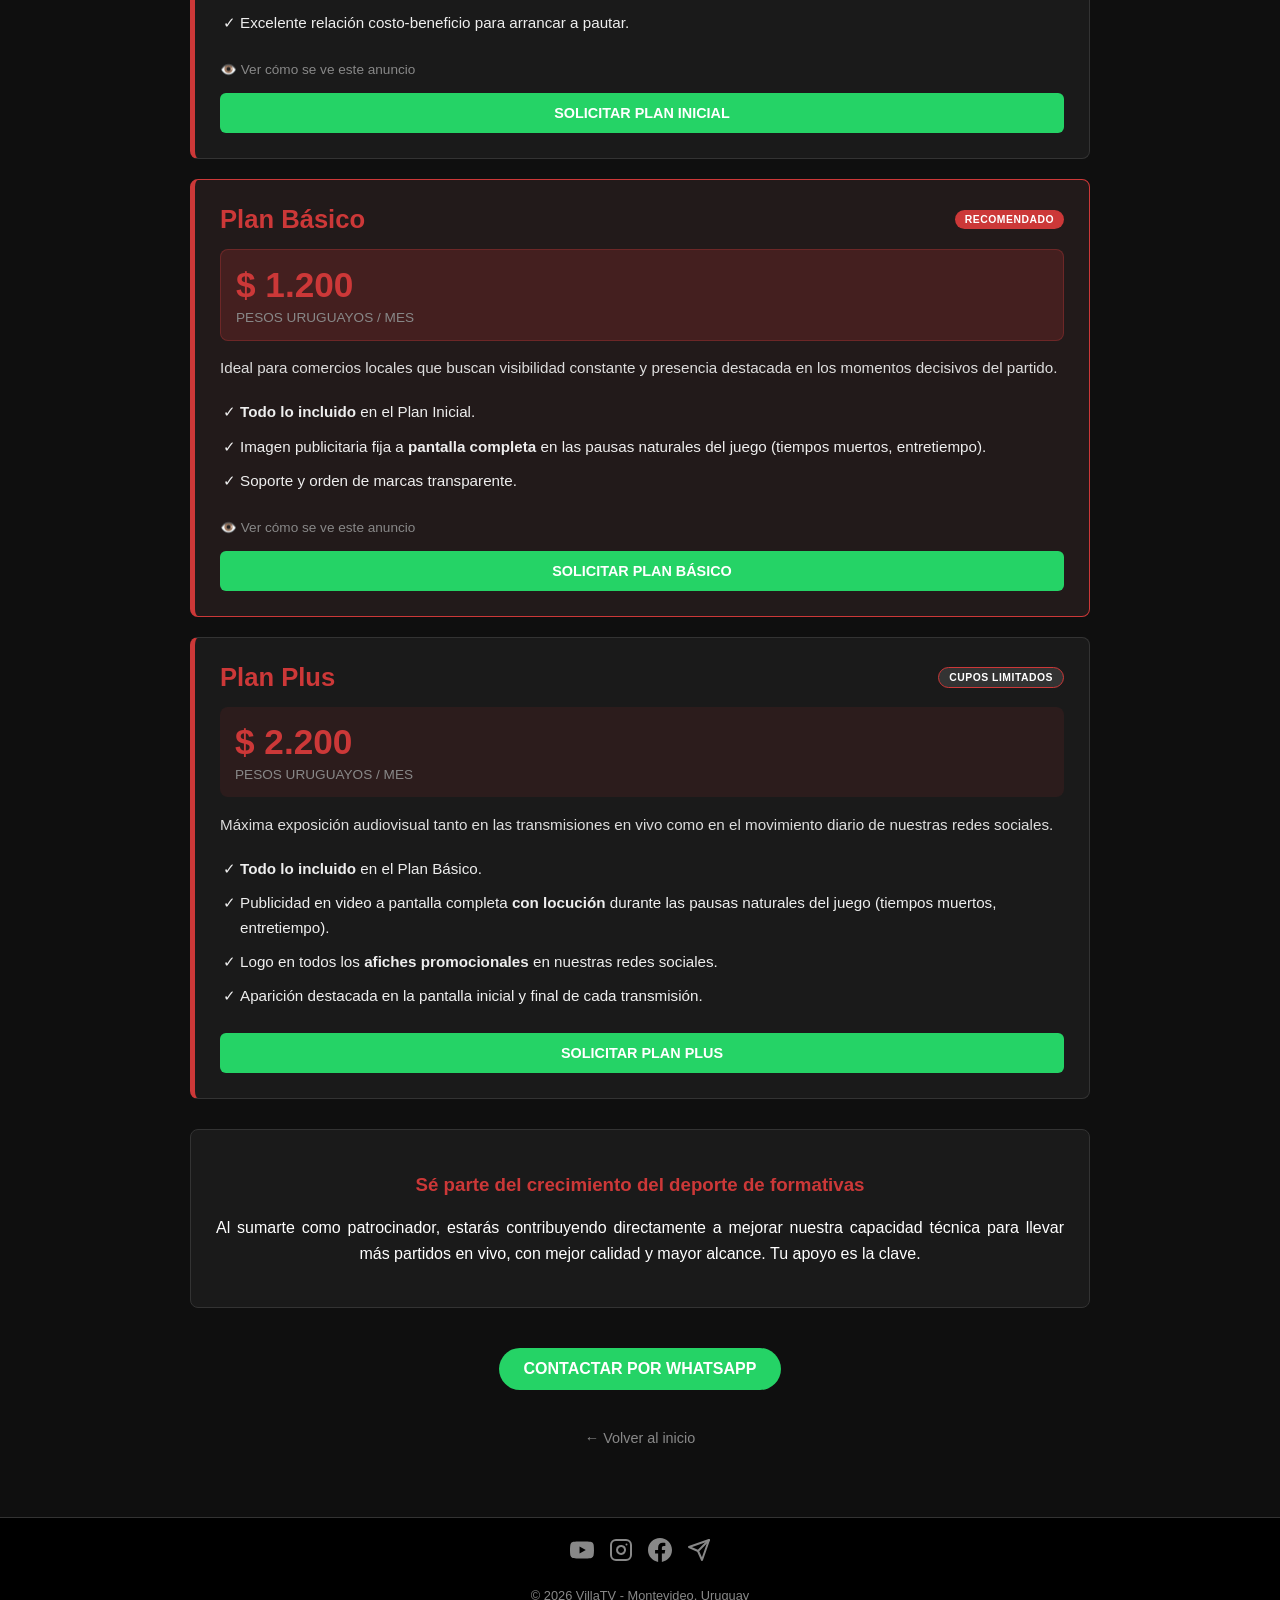
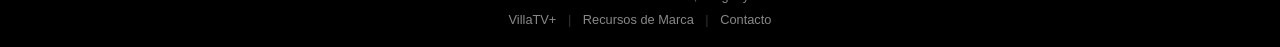
==== commit 19c9daff: "Update anuncia.html" ====
--- a/anuncia.html
+++ b/anuncia.html
@@ -27,9 +27,9 @@
     <h2>Números del Canal (Último Año)</h2>
     <div class="info-box">
         <ul class="info-list">
-            <li><strong>+83.000 visualizaciones</strong> en los últimos 365 días, consolidando una comunidad fiel.</li>
-            <li><strong>+13.000 horas de reproducción</strong> totales, con un impresionante crecimiento del 150% respecto al año anterior.</li>
-            <li><strong>+1.500 suscriptores</strong> activos en el canal y en constante aumento.</li>
+            <li><strong>+114.000 visualizaciones</strong> en los últimos 365 días, consolidando una comunidad fiel.</li>
+            <li><strong>+15.000 horas de reproducción</strong> totales, con un impresionante crecimiento del 150% respecto al año anterior.</li>
+            <li><strong>+1.700 suscriptores</strong> activos en el canal y en constante aumento.</li>
             <li><strong>+570.000 impresiones anuales:</strong> Tu marca expuesta de forma constante en las pantallas de nuestro público.</li>
             <li><strong>Alta retención de audiencia:</strong> El promedio de permanencia por espectador supera los <strong>10 minutos por sesión</strong>, garantizando que los anuncios realmente se vean.</li>
             <li><strong>Picos de más de 4.000 vistas por partido</strong> en encuentros clave y más de <strong>400 usuarios conectados en simultáneo</strong> alentando en vivo.</li>
